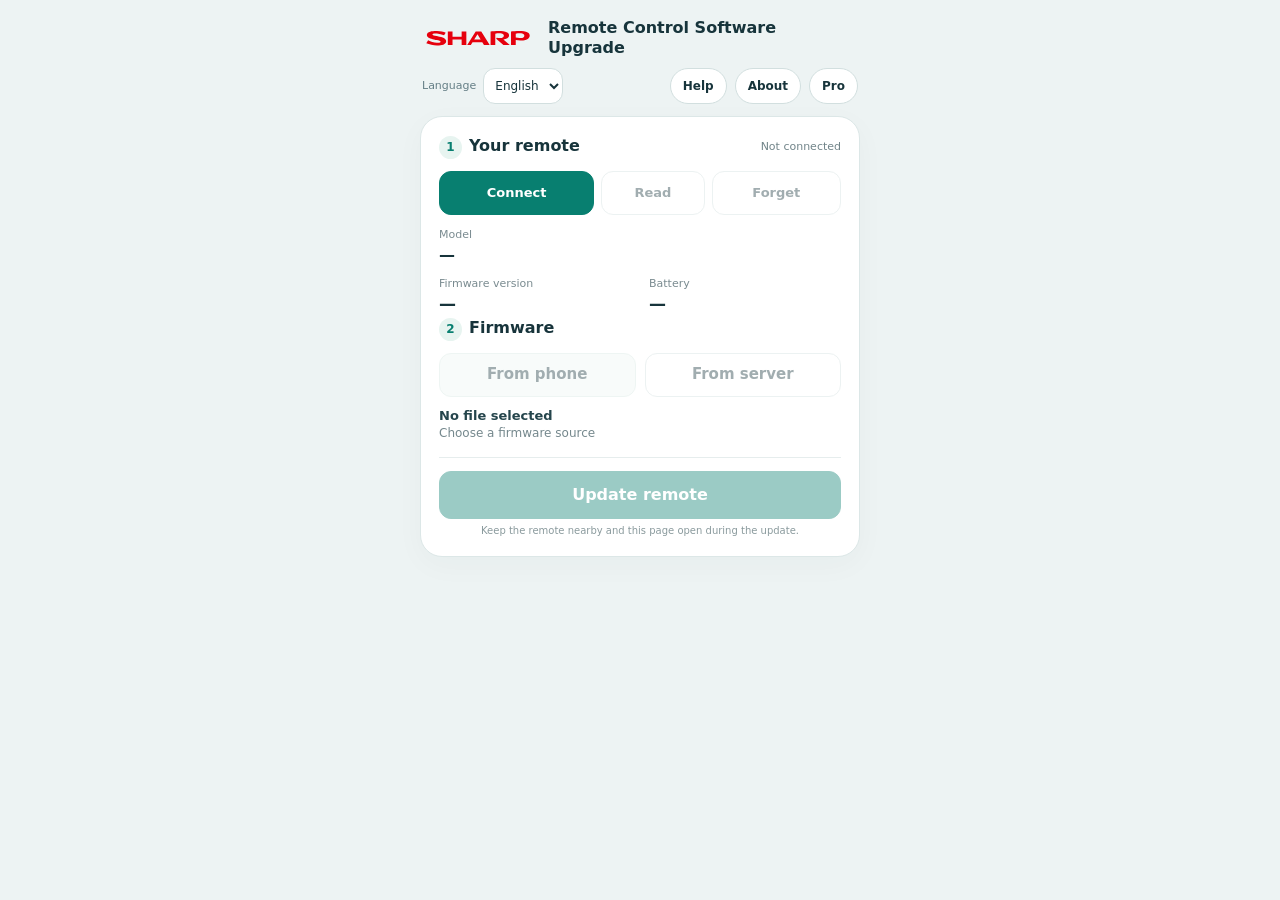
==== docs/index.html @ fdf2dbd1 "Integrate Android BLE Bridge with Pro remote diagnostics" ====
<!doctype html><html lang="en"><head><meta charset="utf-8"><meta name="viewport" content="width=device-width, initial-scale=1"><meta http-equiv="Content-Security-Policy" content="default-src 'self'; style-src 'self'; script-src 'self'; connect-src 'self' https://firmware.umc-poland.com; img-src 'self' blob:; object-src 'none'; frame-src 'none'; base-uri 'none'"><meta name="theme-color" content="#edf3f3"><meta name="description" content="Read and update your Sharp remote control from your phone."><title>Remote Control Software Upgrade</title><link rel="stylesheet" href="mobile.css?v=0.17.3"></head><body><header><div class="app-brand"><img class="sharp-logo" src="sharp-logo.svg" alt="SHARP" width="150" height="38"><h1>Remote Control Software Upgrade</h1></div><nav class="header-tools" aria-label="Application"><div class="language-switch"><label for="language" data-i18n="language">Language</label><select id="language" data-i18n-aria="language"><option value="en">English</option><option value="pl">Polski</option></select></div><button data-i18n="help" id="helpButton" type="button" aria-haspopup="dialog">Help</button><button data-i18n="about" id="aboutButton" type="button" aria-haspopup="dialog">About</button><button id="proButton" type="button" aria-haspopup="dialog" aria-pressed="false">Pro</button></nav></header><main id="browserTools"><section aria-labelledby="remoteHeading"><div class="section-title"><h2 id="remoteHeading"><span class="step">1</span><span data-i18n="remote" >Your remote</span></h2><span id="connectionState" class="badge">Not connected</span></div><div class="connection-actions"><button data-i18n="connect" id="connect" class="primary">Connect</button><button data-i18n="read" id="readRemote" disabled>Read</button><button data-i18n="disconnect" id="disconnect" disabled>Forget</button></div><div id="pairedPanel" hidden><select id="pairedRemote" data-i18n-aria="pairedRemote" aria-label="Paired remote"></select><button id="pairedConnect" data-i18n="read">Read</button></div><dl class="remote-info"><div><dt data-i18n="model" >Model</dt><dd id="model">—</dd></div><div><dt data-i18n="firmwareVersion" >Firmware version</dt><dd id="firmware">—</dd></div><div><dt data-i18n="battery" >Battery</dt><dd id="level">—</dd></div></dl>
<dl id="proRemote" class="remote-info pro-info" hidden>
<div><dt>MAC</dt><dd id="proMac">—</dd></div>
<div><dt>VID</dt><dd id="proVid">—</dd></div>
<div><dt>PID</dt><dd id="proPid">—</dd></div>
<div><dt data-i18n="softwareVersion">Software version</dt><dd id="proSoftware">—</dd></div>
</dl><p id="proReadNote" class="screen-message" hidden></p>
<div id="proBridgeLinks" hidden><a data-i18n="openBridge" href="intent://bridge/pro#Intent;scheme=rcota;package=com.scem.rcota;end">Open Android BLE Bridge</a>
<a data-i18n="downloadBridge" href="https://github.com/alexanderjermakov-collab/rc-ota/releases/download/v0.17.3/RC-OTA-Android-0.17.3.apk">Download Android app</a></div></section><p id="bridgeUpgradeLink" hidden><a data-i18n="openWebUpgrade" href="https://alexanderjermakov-collab.github.io/rc-ota/">Open firmware updater</a></p><section id="webUpgrade" aria-labelledby="firmwareHeading"><div class="section-title"><h2 id="firmwareHeading"><span class="step">2</span><span data-i18n="firmware" >Firmware</span></h2></div><div class="file-actions"><label class="file-button"><span data-i18n="phone" >From phone</span><input id="webFirmware" type="file" accept=".bin" data-i18n-aria="chooseFile" aria-label="Choose firmware from your phone"></label><button data-i18n="server" id="webPrepareServer" disabled>From server</button></div><div class="firmware-summary"><strong id="selectedFilename">No file selected</strong><span id="selectedVersion">Choose a firmware source</span></div><p id="webSolarDownload" hidden><a data-i18n="downloadBin" class="download-link" href="https://firmware.umc-poland.com/AN2303B-2UM-001/AN2303B-2UM-001_V0.1.0.bin" target="_blank" rel="noopener">Download BIN V0.1.0</a></p><div id="proOta" class="pro-ota" hidden>
<h3>OTA Info.txt</h3><p id="proOtaStatus" role="status"></p>
<pre id="proOtaText" hidden></pre>
<a id="proOtaLink" data-i18n="openOta" target="_blank" rel="noopener" hidden>Open OTA Info.txt</a>
<label id="proOtaImport" hidden><span data-i18n="loadOta">Open downloaded TXT</span><input id="proOtaFile" type="file" accept=".txt,text/plain"></label>
</div><div class="install-area"><div id="webReview" hidden><label class="consent"><input id="webConfirm" type="checkbox"><span data-i18n="confirm" >This file is for my remote. I confirm installation.</span></label></div><button data-i18n="update" id="webInstall" class="primary" disabled>Update remote</button><progress id="webProgress" max="100" value="0" hidden aria-label="Update progress"></progress><p id="screenMessage" class="screen-message" role="status" hidden></p><p data-i18n="keepOpen" class="keep-open">Keep the remote nearby and this page open during the update.</p></div></section></main><dialog id="proDialog" aria-labelledby="proHeading">
<div class="dialog-heading"><h2 id="proHeading">Pro</h2><button id="closePro" type="button" data-i18n-aria="close" aria-label="Close">×</button></div>
<form id="proForm"><label for="proPassword" data-i18n="password">Password</label>
<input id="proPassword" type="password" inputmode="numeric" autocomplete="off" required autofocus>
<p id="proError" data-i18n="wrongPassword" role="alert" hidden>Incorrect password.</p>
<button type="submit" class="primary" data-i18n="unlockPro">Unlock Pro</button></form>
</dialog><dialog id="aboutDialog" aria-labelledby="aboutHeading"><div class="dialog-heading"><h2 data-i18n="about" id="aboutHeading">About</h2><button id="closeAbout" data-i18n-aria="close" aria-label="Close">×</button></div><strong>Remote Control Software Upgrade</strong><dl class="about-info"><div><dt data-i18n="version" >Version</dt><dd>0.17.3</dd></div><div><dt data-i18n="author" >Author</dt><dd>Alexander Jermakov</dd></div><div><dt data-i18n="releaseDate" >Release date</dt><dd><time datetime="2026-11-06">2026-11-06</time></dd></div></dl></dialog><dialog id="helpDialog" aria-labelledby="helpHeading"><div class="dialog-heading"><h2 data-i18n="help" id="helpHeading">Help</h2><button id="closeHelp" data-i18n-aria="close" aria-label="Close">×</button></div><p data-i18n="helpIntro" >Use Chrome on Android with Bluetooth enabled.</p><h3 data-i18n="pairingTitle" >Pair the remote with the phone</h3><ol start="1"><li data-i18n="pair1" >Turn on Bluetooth on the phone and open Android Bluetooth settings.</li><li data-i18n="pair2">Press the microphone (MIC) button on the remote to start Easy Pairing.</li><li data-i18n="pair3" >Select SHARP RCU or SHARP SOLAR RCU in Android and confirm Pair. If it is already paired, keep the existing pairing.</li><li data-i18n="pair4" >Return to this page in Chrome. Press Connect, select that remote and allow access. Wait for its exact model, version and battery to appear. Selecting a device alone is not a completed connection.</li></ol><h3 data-i18n="fileTitle" >Select the firmware</h3><ol start="5"><li data-i18n="file1" >Press From phone and choose the BIN for the exact displayed model. AN2303-2UM-001 and AN2303B-2UM-001 require different files.</li><li data-i18n="file2" >Or press From server. If Chrome blocks the server download, use the displayed download link, save the BIN and select it with From phone. The AN2303 manufacturer filename is accepted unchanged only when its catalogue checksum matches.</li><li data-i18n="file3" >Wait until the file is ready. Confirm it once. The BIN and confirmation are kept for the next units of the same model.</li></ol><h3 data-i18n="upgradeTitle" >Upgrade the remote</h3><ol start="8"><li data-i18n="upgrade1" >Press Update remote. Keep the remote powered and nearby; leave this page open.</li><li data-i18n="upgrade2" >Wait for the transfer to finish. At 100% the bytes have been sent; that alone does not confirm installation.</li><li data-i18n="upgrade3" >There are no automatic reconnection attempts. If the remote restarts and disconnects, wake it, repeat Back + Home for 3 seconds if pairing is needed, then press Reconnect and select the same remote to read its installed version.</li><li data-i18n="upgrade4" >For another unit, press Next remote and repeat steps 1–4. The retained matching BIN is prepared automatically; press Update remote.</li></ol><p data-i18n="fileNote" >Battery: at least 30%. Local BINs allow upgrade, downgrade or reinstall; server firmware must be newer. The BIN is retained in this browser when local storage is available. Each remote still needs a separate Update remote press.</p><p data-i18n="forgetHelp" >Forget closes the connection and revokes this website’s permission when Chrome supports it. It cannot remove Android system pairing: use Android Bluetooth settings for that. Chrome requires you to select each new physical remote once.</p><p data-i18n="reconnectHelp" >Forget does not delete Android pairing. After Forget, Connect opens a fresh device chooser. If Android pairing is stale, remove only that remote in Android Bluetooth settings and repeat steps 1–4.</p><h3 data-i18n="support" >Troubleshooting</h3><ul>
<li data-i18n="pairFallback">If Easy Pairing with the MIC button fails, hold Back + Home together for 3 seconds until the red LED flashes. Pair in Android Bluetooth, then press Connect in the app.</li>
<li data-i18n="pairReset">If pressing MIC does not put the remote into pairing mode, perform a factory reset following the instructions for your remote model, then try pairing again.</li>
<li data-i18n="pairMissing">If the remote is in pairing mode but missing from the app’s device list, remove that remote from the paired devices in your phone’s or computer’s Bluetooth settings. Put the remote into pairing mode again and press Connect.</li>
</ul><p data-i18n="diagnosticsHint" >Save a report with remote information and the activity log for support.</p><button data-i18n="saveDiagnostics" id="export">Save diagnostics</button></dialog><!-- Internal data targets used by the Bluetooth and export modules. -->
<div hidden aria-hidden="true"><span id="transport"></span><span id="environment"></span><span id="browserIntro"></span><span id="localIntro"></span><span id="connection"></span><span id="status"></span><span id="pairing"></span><span id="readTime"></span><span id="name"></span><span id="software"></span><span id="hardware"></span><span id="manufacturer"></span><span id="address"></span><button id="choose"></button><button id="original"></button><input id="allDevices" type="checkbox"><input id="otaModel"><button id="checkOta"></button><span id="otaStatus"></span><span id="otaVersion"></span><span id="otaCurrent"></span><span id="otaBinary"></span><span id="otaComparison"></span><pre id="otaDetails"></pre><input id="file" type="file"><pre id="fileInfo"></pre><pre id="services"></pre><pre id="log"></pre><button id="webPrepareLocal"></button><p id="webUpgradeStatus"></p><pre id="webPackage"></pre><button id="openBrowserTools"></button></div>
<script src="customer-ui.js?v=0.17.3"></script><script src="local-bridge.js?v=0.17.3"></script><script src="ota.js?v=0.17.3"></script><script src="app.js?v=0.17.3"></script><script src="ota-client.js?v=0.17.3"></script><script src="telink-ota.js?v=0.17.3"></script><script src="firmware-store.js?v=0.17.3"></script><script src="web-upgrade.js?v=0.17.3"></script><script src="simple-ui.js?v=0.17.3"></script></body></html>
---- docs/mobile.css ----
:root{font-family:system-ui,-apple-system,"Segoe UI",sans-serif;color:#17343b;background:#edf3f3;font-size:15px;line-height:1.4;color-scheme:light}*{box-sizing:border-box}body{margin:0;padding:12px 14px max(12px,env(safe-area-inset-bottom));}button,input,label{font:inherit}button,.file-button,.download-link{min-height:44px;border:1px solid #d2dfdf;border-radius:12px;background:#fff;color:#17343b;padding:10px 14px;font-weight:650;cursor:pointer;text-align:center;text-decoration:none}button:focus-visible,label:focus-within,a:focus-visible{outline:3px solid #4fb5a5;outline-offset:3px}button:disabled{opacity:.4;cursor:default}button.primary{background:#087f70;border-color:#087f70;color:#fff}header,main{max-width:440px;margin:auto}header{display:flex;align-items:center;justify-content:space-between;padding:3px 2px 12px}header strong{display:block;font-size:20px;letter-spacing:.4px}header small{font-size:12px;color:#698087}header button{min-height:36px;padding:6px 13px;font-size:13px;border-radius:20px}main{padding:18px;background:white;border:1px solid #dce7e7;border-radius:22px;box-shadow:0 8px 30px #17343b08}section+section{border-top:1px solid #e6eded;margin-top:16px;padding-top:15px}.section-title{display:flex;align-items:center;justify-content:space-between;margin-bottom:12px}h1,h2,p{margin:0}h2{font-size:16px}.step{display:inline-grid;place-items:center;width:23px;height:23px;border-radius:50%;font-size:12px;color:#087f70;background:#e7f4f0;margin-right:7px}.badge{font-size:11px;color:#718489;white-space:nowrap}.badge.connected{color:#087f70}.connection-actions{display:grid;grid-template-columns:1.2fr .8fr 1fr;gap:7px}.connection-actions button{padding:9px 4px;font-size:13px}.remote-info{margin:12px 0 0;display:grid;grid-template-columns:1fr 1fr;gap:9px 18px}.remote-info div:first-child{grid-column:1/-1}.remote-info dt{color:#7a8b90;font-size:11px}.remote-info dd{margin:2px 0 0;font-size:17px;font-weight:650;overflow-wrap:anywhere}.remote-info div:first-child dd{font-size:16px}.file-actions{display:grid;grid-template-columns:1fr 1fr;gap:9px}.file-button{display:flex;align-items:center;justify-content:center;background:#eef6f4;border-color:#d7e8e2}.file-button input{position:absolute;width:1px;height:1px;opacity:0}.file-button:has(input:disabled){opacity:.4;cursor:default}.firmware-summary{margin-top:10px;min-height:37px;font-size:12px;color:#75888d;overflow-wrap:anywhere}.firmware-summary strong{display:block;color:#25454c;font-size:13px}.download-link{display:block;margin-top:8px;font-size:13px;background:#eef6f4}.install-area{margin-top:13px;padding-top:13px;border-top:1px solid #e6eded}.consent{display:flex;align-items:flex-start;gap:9px;font-size:12px;color:#49666e;margin-bottom:11px}.consent input{margin:2px 0 0;width:18px;height:18px;flex:none;accent-color:#087f70}#webInstall{width:100%;font-size:16px;min-height:48px}progress{width:100%;height:8px;margin:12px 0 0;accent-color:#087f70}.screen-message{min-height:35px;margin-top:11px;color:#627d85;font-size:12px}.screen-message.error{color:#aa492b}.screen-message.success{color:#087f70}.keep-open{font-size:10px;text-align:center;color:#8a9a9d;margin-top:5px}dialog{width:min(420px,calc(100vw - 28px));max-height:85dvh;border:0;border-radius:22px;padding:22px;color:#17343b;box-shadow:0 20px 80px #16343b33}dialog::backdrop{background:#17343b77}.dialog-heading{display:flex;align-items:center;justify-content:space-between;margin-bottom:12px}.dialog-heading h2{font-size:20px}.dialog-heading button{padding:4px 10px;min-width:36px;min-height:36px;font-size:20px}dialog p{font-size:13px;color:#627d85;margin:8px 0}dialog h3{font-size:15px;margin:19px 0 10px}dialog ol{padding-left:20px;font-size:13px;line-height:1.55}dialog li+li{margin-top:7px}dialog #export{width:100%;margin-top:13px}dialog .version{font-size:12px;color:#087f70}[hidden]{display:none!important}@media(max-height:720px){body{padding-top:7px}header{padding-bottom:8px}main{padding:14px}.section-title{margin-bottom:9px}section+section{margin-top:12px;padding-top:12px}.remote-info{margin-top:9px;gap:7px}.install-area{margin-top:9px;padding-top:10px}.screen-message{margin-top:8px;min-height:31px}.firmware-summary{min-height:30px;margin-top:8px}}

header{display:block;padding-top:6px}.app-brand{display:flex;align-items:center;gap:14px}.sharp-logo{display:block;width:112px;height:auto;flex:none}.app-brand h1{font-size:16px;line-height:1.25;font-weight:650;max-width:240px}.header-tools{display:flex;align-items:center;justify-content:flex-end;gap:8px;margin-top:10px}.header-tools button{font-size:12px;min-height:36px;padding:7px 12px}.language-switch{display:flex;align-items:center;gap:7px;margin-right:auto}.language-switch label{font-size:11px;color:#647e85}.language-switch select{font:inherit;font-size:12px;min-height:36px;padding:6px 7px;border:1px solid #d2dfdf;background:#fff;color:#17343b;border-radius:12px}.about-info{font-size:13px;margin:20px 0 2px}.about-info>div{display:flex;justify-content:space-between;gap:18px;margin-top:12px}.about-info dt{color:#718489}.about-info dd{margin:0;text-align:right;font-weight:600}#export{width:100%;margin-top:13px}@media(max-width:350px){.sharp-logo{width:94px}.app-brand{gap:10px}.app-brand h1{font-size:15px}.header-tools{gap:6px}.header-tools button{padding:7px 8px}.language-switch{gap:5px}.language-switch select{padding:6px 4px}}

.download-link{overflow-wrap:anywhere}

.pro-info,.pro-ota{border-top:1px solid #e6eded;margin-top:12px;padding-top:12px}
.pro-info div:first-child{grid-column:auto}
.pro-info dd{font-size:14px}
.pro-ota h3{margin:0 0 6px;font-size:14px}
.pro-ota p,.pro-ota label{font-size:13px}
.pro-ota pre{white-space:pre-wrap;overflow-wrap:anywhere;max-height:14rem;overflow:auto;background:#edf3f3;border-radius:8px;padding:10px}
.pro-ota label{display:block;margin-top:8px}
.pro-ota input{display:block;max-width:100%;margin-top:4px}
#proButton[aria-pressed="true"]{background:#087f70;color:white}
#proForm input{display:block;width:100%;min-height:44px;margin:5px 0 12px;padding:8px;border:1px solid #d2dfdf;border-radius:8px}
dialog ul{padding-left:20px;font-size:13px;line-height:1.55}
@media(max-width:380px){.language-switch label{position:absolute;width:1px;height:1px;overflow:hidden;clip-path:inset(50%)}}

#pairedPanel,#proBridgeLinks,#bridgeUpgradeLink{margin-top:12px}
#proBridgeLinks a{display:block;margin-top:6px}
#pairedRemote{max-width:70%;margin-right:6px}
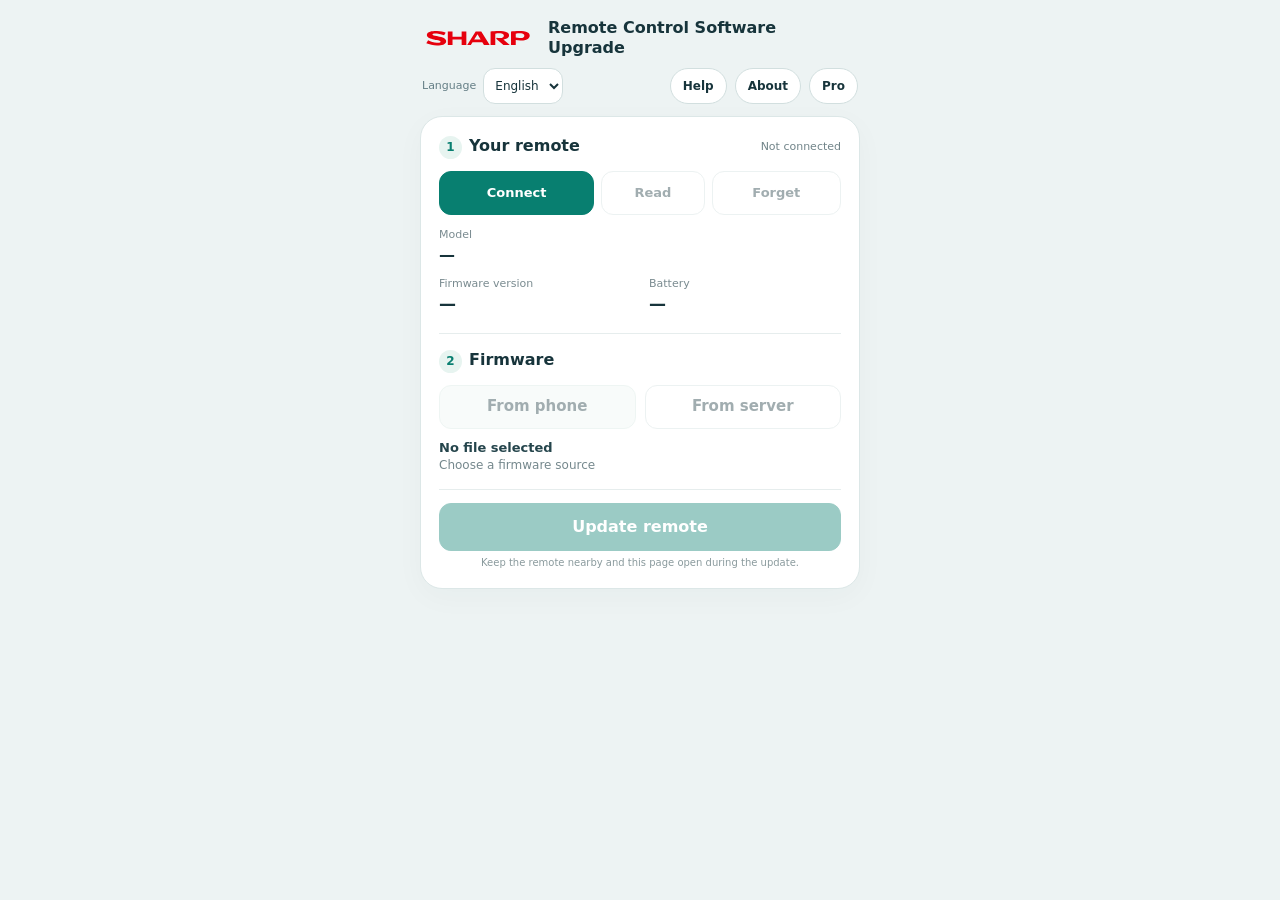
==== commit 026f6845: "Restore firmware controls and guide Android unpairing" ====
--- a/docs/index.html
+++ b/docs/index.html
@@ -1,4 +1,4 @@
-<!doctype html><html lang="en"><head><meta charset="utf-8"><meta name="viewport" content="width=device-width, initial-scale=1"><meta http-equiv="Content-Security-Policy" content="default-src 'self'; style-src 'self'; script-src 'self'; connect-src 'self' https://firmware.umc-poland.com; img-src 'self' blob:; object-src 'none'; frame-src 'none'; base-uri 'none'"><meta name="theme-color" content="#edf3f3"><meta name="description" content="Read and update your Sharp remote control from your phone."><title>Remote Control Software Upgrade</title><link rel="stylesheet" href="mobile.css?v=0.17.3"></head><body><header><div class="app-brand"><img class="sharp-logo" src="sharp-logo.svg" alt="SHARP" width="150" height="38"><h1>Remote Control Software Upgrade</h1></div><nav class="header-tools" aria-label="Application"><div class="language-switch"><label for="language" data-i18n="language">Language</label><select id="language" data-i18n-aria="language"><option value="en">English</option><option value="pl">Polski</option></select></div><button data-i18n="help" id="helpButton" type="button" aria-haspopup="dialog">Help</button><button data-i18n="about" id="aboutButton" type="button" aria-haspopup="dialog">About</button><button id="proButton" type="button" aria-haspopup="dialog" aria-pressed="false">Pro</button></nav></header><main id="browserTools"><section aria-labelledby="remoteHeading"><div class="section-title"><h2 id="remoteHeading"><span class="step">1</span><span data-i18n="remote" >Your remote</span></h2><span id="connectionState" class="badge">Not connected</span></div><div class="connection-actions"><button data-i18n="connect" id="connect" class="primary">Connect</button><button data-i18n="read" id="readRemote" disabled>Read</button><button data-i18n="disconnect" id="disconnect" disabled>Forget</button></div><div id="pairedPanel" hidden><select id="pairedRemote" data-i18n-aria="pairedRemote" aria-label="Paired remote"></select><button id="pairedConnect" data-i18n="read">Read</button></div><dl class="remote-info"><div><dt data-i18n="model" >Model</dt><dd id="model">—</dd></div><div><dt data-i18n="firmwareVersion" >Firmware version</dt><dd id="firmware">—</dd></div><div><dt data-i18n="battery" >Battery</dt><dd id="level">—</dd></div></dl>
+<!doctype html><html lang="en"><head><meta charset="utf-8"><meta name="viewport" content="width=device-width, initial-scale=1"><meta http-equiv="Content-Security-Policy" content="default-src 'self'; style-src 'self'; script-src 'self'; connect-src 'self' https://firmware.umc-poland.com; img-src 'self' blob:; object-src 'none'; frame-src 'none'; base-uri 'none'"><meta name="theme-color" content="#edf3f3"><meta name="description" content="Read and update your Sharp remote control from your phone."><title>Remote Control Software Upgrade</title><link rel="stylesheet" href="mobile.css?v=0.17.4"></head><body><header><div class="app-brand"><img class="sharp-logo" src="sharp-logo.svg" alt="SHARP" width="150" height="38"><h1>Remote Control Software Upgrade</h1></div><nav class="header-tools" aria-label="Application"><div class="language-switch"><label for="language" data-i18n="language">Language</label><select id="language" data-i18n-aria="language"><option value="en">English</option><option value="pl">Polski</option></select></div><button data-i18n="help" id="helpButton" type="button" aria-haspopup="dialog">Help</button><button data-i18n="about" id="aboutButton" type="button" aria-haspopup="dialog">About</button><button id="proButton" type="button" aria-haspopup="dialog" aria-pressed="false">Pro</button></nav></header><main id="browserTools"><section aria-labelledby="remoteHeading"><div class="section-title"><h2 id="remoteHeading"><span class="step">1</span><span data-i18n="remote" >Your remote</span></h2><span id="connectionState" class="badge">Not connected</span></div><div class="connection-actions"><button data-i18n="connect" id="connect" class="primary">Connect</button><button data-i18n="read" id="readRemote" disabled>Read</button><button data-i18n="disconnect" id="disconnect" disabled>Forget</button><a id="nativeForget" class="file-button" data-i18n="disconnect" href="intent://bridge/forget#Intent;scheme=rcota;package=com.scem.rcota;end" hidden>Forget</a></div><div id="pairedPanel" hidden><select id="pairedRemote" data-i18n-aria="pairedRemote" aria-label="Paired remote"></select><button id="pairedConnect" data-i18n="read">Read</button></div><dl class="remote-info"><div><dt data-i18n="model" >Model</dt><dd id="model">—</dd></div><div><dt data-i18n="firmwareVersion" >Firmware version</dt><dd id="firmware">—</dd></div><div><dt data-i18n="battery" >Battery</dt><dd id="level">—</dd></div></dl>
 <dl id="proRemote" class="remote-info pro-info" hidden>
 <div><dt>MAC</dt><dd id="proMac">—</dd></div>
 <div><dt>VID</dt><dd id="proVid">—</dd></div>
@@ -6,7 +6,7 @@
 <div><dt data-i18n="softwareVersion">Software version</dt><dd id="proSoftware">—</dd></div>
 </dl><p id="proReadNote" class="screen-message" hidden></p>
 <div id="proBridgeLinks" hidden><a data-i18n="openBridge" href="intent://bridge/pro#Intent;scheme=rcota;package=com.scem.rcota;end">Open Android BLE Bridge</a>
-<a data-i18n="downloadBridge" href="https://github.com/alexanderjermakov-collab/rc-ota/releases/download/v0.17.3/RC-OTA-Android-0.17.3.apk">Download Android app</a></div></section><p id="bridgeUpgradeLink" hidden><a data-i18n="openWebUpgrade" href="https://alexanderjermakov-collab.github.io/rc-ota/">Open firmware updater</a></p><section id="webUpgrade" aria-labelledby="firmwareHeading"><div class="section-title"><h2 id="firmwareHeading"><span class="step">2</span><span data-i18n="firmware" >Firmware</span></h2></div><div class="file-actions"><label class="file-button"><span data-i18n="phone" >From phone</span><input id="webFirmware" type="file" accept=".bin" data-i18n-aria="chooseFile" aria-label="Choose firmware from your phone"></label><button data-i18n="server" id="webPrepareServer" disabled>From server</button></div><div class="firmware-summary"><strong id="selectedFilename">No file selected</strong><span id="selectedVersion">Choose a firmware source</span></div><p id="webSolarDownload" hidden><a data-i18n="downloadBin" class="download-link" href="https://firmware.umc-poland.com/AN2303B-2UM-001/AN2303B-2UM-001_V0.1.0.bin" target="_blank" rel="noopener">Download BIN V0.1.0</a></p><div id="proOta" class="pro-ota" hidden>
+<a data-i18n="downloadBridge" href="https://github.com/alexanderjermakov-collab/rc-ota/releases/download/v0.17.4/RC-OTA-Android-0.17.4.apk">Download Android app</a></div></section><section id="webUpgrade" aria-labelledby="firmwareHeading"><div class="section-title"><h2 id="firmwareHeading"><span class="step">2</span><span data-i18n="firmware" >Firmware</span></h2></div><p id="bridgeUpgradeLink" hidden><button id="enableWebFirmware" type="button" data-i18n="openWebUpgrade">Connect for firmware</button></p><div class="file-actions"><label class="file-button"><span data-i18n="phone" >From phone</span><input id="webFirmware" type="file" accept=".bin" data-i18n-aria="chooseFile" aria-label="Choose firmware from your phone"></label><button data-i18n="server" id="webPrepareServer" disabled>From server</button></div><div class="firmware-summary"><strong id="selectedFilename">No file selected</strong><span id="selectedVersion">Choose a firmware source</span></div><p id="webSolarDownload" hidden><a data-i18n="downloadBin" class="download-link" href="https://firmware.umc-poland.com/AN2303B-2UM-001/AN2303B-2UM-001_V0.1.0.bin" target="_blank" rel="noopener">Download BIN V0.1.0</a></p><div id="proOta" class="pro-ota" hidden>
 <h3>OTA Info.txt</h3><p id="proOtaStatus" role="status"></p>
 <pre id="proOtaText" hidden></pre>
 <a id="proOtaLink" data-i18n="openOta" target="_blank" rel="noopener" hidden>Open OTA Info.txt</a>
@@ -17,10 +17,10 @@
 <input id="proPassword" type="password" inputmode="numeric" autocomplete="off" required autofocus>
 <p id="proError" data-i18n="wrongPassword" role="alert" hidden>Incorrect password.</p>
 <button type="submit" class="primary" data-i18n="unlockPro">Unlock Pro</button></form>
-</dialog><dialog id="aboutDialog" aria-labelledby="aboutHeading"><div class="dialog-heading"><h2 data-i18n="about" id="aboutHeading">About</h2><button id="closeAbout" data-i18n-aria="close" aria-label="Close">×</button></div><strong>Remote Control Software Upgrade</strong><dl class="about-info"><div><dt data-i18n="version" >Version</dt><dd>0.17.3</dd></div><div><dt data-i18n="author" >Author</dt><dd>Alexander Jermakov</dd></div><div><dt data-i18n="releaseDate" >Release date</dt><dd><time datetime="2026-11-06">2026-11-06</time></dd></div></dl></dialog><dialog id="helpDialog" aria-labelledby="helpHeading"><div class="dialog-heading"><h2 data-i18n="help" id="helpHeading">Help</h2><button id="closeHelp" data-i18n-aria="close" aria-label="Close">×</button></div><p data-i18n="helpIntro" >Use Chrome on Android with Bluetooth enabled.</p><h3 data-i18n="pairingTitle" >Pair the remote with the phone</h3><ol start="1"><li data-i18n="pair1" >Turn on Bluetooth on the phone and open Android Bluetooth settings.</li><li data-i18n="pair2">Press the microphone (MIC) button on the remote to start Easy Pairing.</li><li data-i18n="pair3" >Select SHARP RCU or SHARP SOLAR RCU in Android and confirm Pair. If it is already paired, keep the existing pairing.</li><li data-i18n="pair4" >Return to this page in Chrome. Press Connect, select that remote and allow access. Wait for its exact model, version and battery to appear. Selecting a device alone is not a completed connection.</li></ol><h3 data-i18n="fileTitle" >Select the firmware</h3><ol start="5"><li data-i18n="file1" >Press From phone and choose the BIN for the exact displayed model. AN2303-2UM-001 and AN2303B-2UM-001 require different files.</li><li data-i18n="file2" >Or press From server. If Chrome blocks the server download, use the displayed download link, save the BIN and select it with From phone. The AN2303 manufacturer filename is accepted unchanged only when its catalogue checksum matches.</li><li data-i18n="file3" >Wait until the file is ready. Confirm it once. The BIN and confirmation are kept for the next units of the same model.</li></ol><h3 data-i18n="upgradeTitle" >Upgrade the remote</h3><ol start="8"><li data-i18n="upgrade1" >Press Update remote. Keep the remote powered and nearby; leave this page open.</li><li data-i18n="upgrade2" >Wait for the transfer to finish. At 100% the bytes have been sent; that alone does not confirm installation.</li><li data-i18n="upgrade3" >There are no automatic reconnection attempts. If the remote restarts and disconnects, wake it, repeat Back + Home for 3 seconds if pairing is needed, then press Reconnect and select the same remote to read its installed version.</li><li data-i18n="upgrade4" >For another unit, press Next remote and repeat steps 1–4. The retained matching BIN is prepared automatically; press Update remote.</li></ol><p data-i18n="fileNote" >Battery: at least 30%. Local BINs allow upgrade, downgrade or reinstall; server firmware must be newer. The BIN is retained in this browser when local storage is available. Each remote still needs a separate Update remote press.</p><p data-i18n="forgetHelp" >Forget closes the connection and revokes this website’s permission when Chrome supports it. It cannot remove Android system pairing: use Android Bluetooth settings for that. Chrome requires you to select each new physical remote once.</p><p data-i18n="reconnectHelp" >Forget does not delete Android pairing. After Forget, Connect opens a fresh device chooser. If Android pairing is stale, remove only that remote in Android Bluetooth settings and repeat steps 1–4.</p><h3 data-i18n="support" >Troubleshooting</h3><ul>
+</dialog><dialog id="aboutDialog" aria-labelledby="aboutHeading"><div class="dialog-heading"><h2 data-i18n="about" id="aboutHeading">About</h2><button id="closeAbout" data-i18n-aria="close" aria-label="Close">×</button></div><strong>Remote Control Software Upgrade</strong><dl class="about-info"><div><dt data-i18n="version" >Version</dt><dd>0.17.4</dd></div><div><dt data-i18n="author" >Author</dt><dd>Alexander Jermakov</dd></div><div><dt data-i18n="releaseDate" >Release date</dt><dd><time datetime="2026-11-06">2026-11-06</time></dd></div></dl></dialog><dialog id="helpDialog" aria-labelledby="helpHeading"><div class="dialog-heading"><h2 data-i18n="help" id="helpHeading">Help</h2><button id="closeHelp" data-i18n-aria="close" aria-label="Close">×</button></div><p data-i18n="helpIntro" >Use Chrome on Android with Bluetooth enabled.</p><h3 data-i18n="pairingTitle" >Pair the remote with the phone</h3><ol start="1"><li data-i18n="pair1" >Turn on Bluetooth on the phone and open Android Bluetooth settings.</li><li data-i18n="pair2">Press the microphone (MIC) button on the remote to start Easy Pairing.</li><li data-i18n="pair3" >Select SHARP RCU or SHARP SOLAR RCU in Android and confirm Pair. If it is already paired, keep the existing pairing.</li><li data-i18n="pair4" >Return to this page in Chrome. Press Connect, select that remote and allow access. Wait for its exact model, version and battery to appear. Selecting a device alone is not a completed connection.</li></ol><h3 data-i18n="fileTitle" >Select the firmware</h3><ol start="5"><li data-i18n="file1" >Press From phone and choose the BIN for the exact displayed model. AN2303-2UM-001 and AN2303B-2UM-001 require different files.</li><li data-i18n="file2" >Or press From server. If Chrome blocks the server download, use the displayed download link, save the BIN and select it with From phone. The AN2303 manufacturer filename is accepted unchanged only when its catalogue checksum matches.</li><li data-i18n="file3" >Wait until the file is ready. Confirm it once. The BIN and confirmation are kept for the next units of the same model.</li></ol><h3 data-i18n="upgradeTitle" >Upgrade the remote</h3><ol start="8"><li data-i18n="upgrade1" >Press Update remote. Keep the remote powered and nearby; leave this page open.</li><li data-i18n="upgrade2" >Wait for the transfer to finish. At 100% the bytes have been sent; that alone does not confirm installation.</li><li data-i18n="upgrade3" >There are no automatic reconnection attempts. If the remote restarts and disconnects, wake it, repeat Back + Home for 3 seconds if pairing is needed, then press Reconnect and select the same remote to read its installed version.</li><li data-i18n="upgrade4" >For another unit, press Next remote and repeat steps 1–4. The retained matching BIN is prepared automatically; press Update remote.</li></ol><p data-i18n="fileNote" >Battery: at least 30%. Local BINs allow upgrade, downgrade or reinstall; server firmware must be newer. The BIN is retained in this browser when local storage is available. Each remote still needs a separate Update remote press.</p><p data-i18n="forgetHelp" >Forget closes the connection and revokes this website’s permission when Chrome supports it. It cannot remove Android system pairing: use Android Bluetooth settings for that. Chrome requires you to select each new physical remote once.</p><p data-i18n="reconnectHelp" >Forget does not delete Android pairing. After Forget, Connect opens a fresh device chooser. If Android pairing is stale, remove only that remote in Android Bluetooth settings and repeat steps 1–4.</p><h3 data-i18n="support" >Troubleshooting</h3><ul>
 <li data-i18n="pairFallback">If Easy Pairing with the MIC button fails, hold Back + Home together for 3 seconds until the red LED flashes. Pair in Android Bluetooth, then press Connect in the app.</li>
 <li data-i18n="pairReset">If pressing MIC does not put the remote into pairing mode, perform a factory reset following the instructions for your remote model, then try pairing again.</li>
 <li data-i18n="pairMissing">If the remote is in pairing mode but missing from the app’s device list, remove that remote from the paired devices in your phone’s or computer’s Bluetooth settings. Put the remote into pairing mode again and press Connect.</li>
 </ul><p data-i18n="diagnosticsHint" >Save a report with remote information and the activity log for support.</p><button data-i18n="saveDiagnostics" id="export">Save diagnostics</button></dialog><!-- Internal data targets used by the Bluetooth and export modules. -->
 <div hidden aria-hidden="true"><span id="transport"></span><span id="environment"></span><span id="browserIntro"></span><span id="localIntro"></span><span id="connection"></span><span id="status"></span><span id="pairing"></span><span id="readTime"></span><span id="name"></span><span id="software"></span><span id="hardware"></span><span id="manufacturer"></span><span id="address"></span><button id="choose"></button><button id="original"></button><input id="allDevices" type="checkbox"><input id="otaModel"><button id="checkOta"></button><span id="otaStatus"></span><span id="otaVersion"></span><span id="otaCurrent"></span><span id="otaBinary"></span><span id="otaComparison"></span><pre id="otaDetails"></pre><input id="file" type="file"><pre id="fileInfo"></pre><pre id="services"></pre><pre id="log"></pre><button id="webPrepareLocal"></button><p id="webUpgradeStatus"></p><pre id="webPackage"></pre><button id="openBrowserTools"></button></div>
-<script src="customer-ui.js?v=0.17.3"></script><script src="local-bridge.js?v=0.17.3"></script><script src="ota.js?v=0.17.3"></script><script src="app.js?v=0.17.3"></script><script src="ota-client.js?v=0.17.3"></script><script src="telink-ota.js?v=0.17.3"></script><script src="firmware-store.js?v=0.17.3"></script><script src="web-upgrade.js?v=0.17.3"></script><script src="simple-ui.js?v=0.17.3"></script></body></html>+<script src="customer-ui.js?v=0.17.4"></script><script src="local-bridge.js?v=0.17.4"></script><script src="ota.js?v=0.17.4"></script><script src="app.js?v=0.17.4"></script><script src="ota-client.js?v=0.17.4"></script><script src="telink-ota.js?v=0.17.4"></script><script src="firmware-store.js?v=0.17.4"></script><script src="web-upgrade.js?v=0.17.4"></script><script src="simple-ui.js?v=0.17.4"></script></body></html>
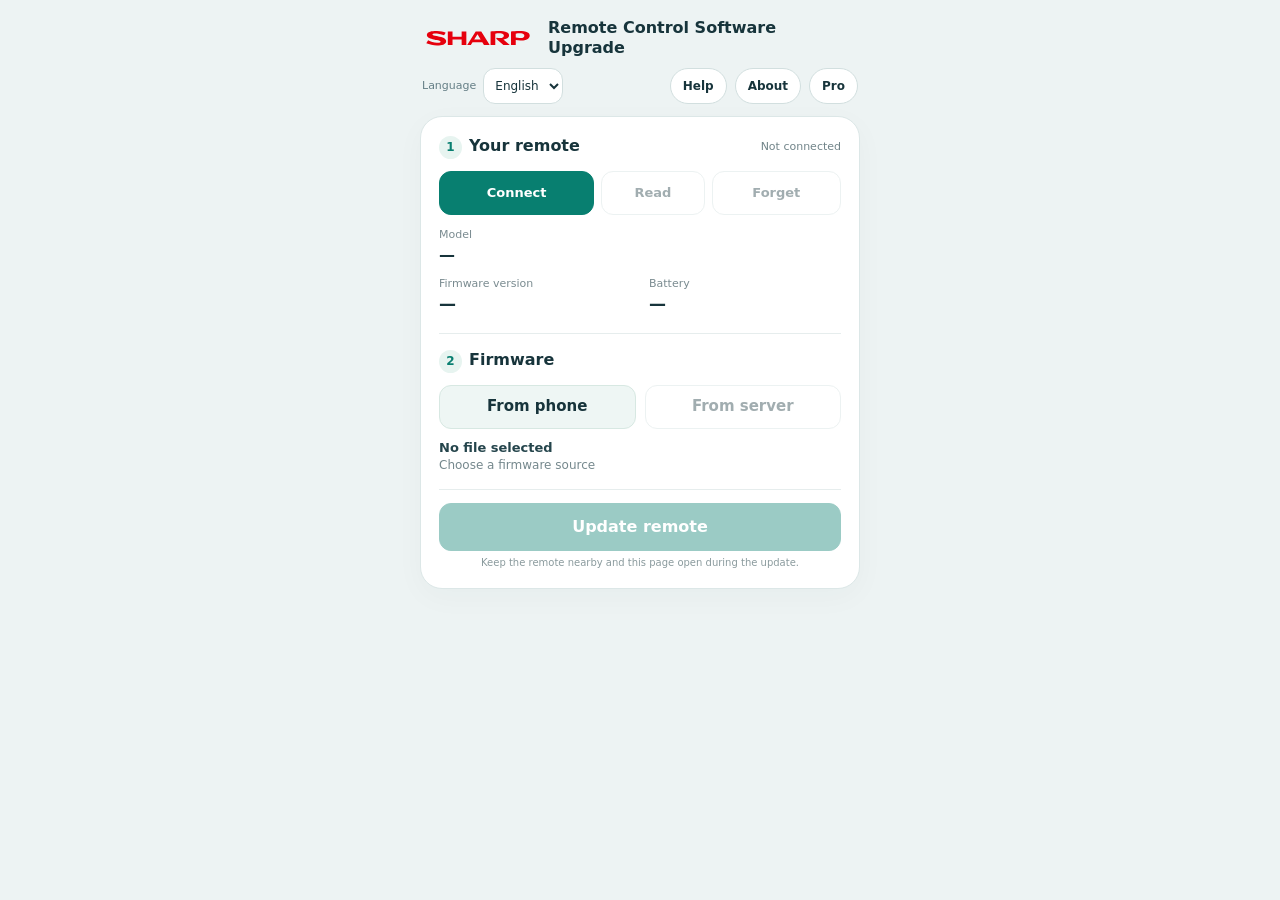
==== commit 31ed4517: "Allow confirmed Pro model-renaming BINs and fix phone file selection (0.19.0)" ====
--- a/docs/index.html
+++ b/docs/index.html
@@ -1,26 +1,25 @@
-<!doctype html><html lang="en"><head><meta charset="utf-8"><meta name="viewport" content="width=device-width, initial-scale=1"><meta http-equiv="Content-Security-Policy" content="default-src 'self'; style-src 'self'; script-src 'self'; connect-src 'self' https://firmware.umc-poland.com; img-src 'self' blob:; object-src 'none'; frame-src 'none'; base-uri 'none'"><meta name="theme-color" content="#edf3f3"><meta name="description" content="Read and update your Sharp remote control from your phone."><title>Remote Control Software Upgrade</title><link rel="stylesheet" href="mobile.css?v=0.17.4"></head><body><header><div class="app-brand"><img class="sharp-logo" src="sharp-logo.svg" alt="SHARP" width="150" height="38"><h1>Remote Control Software Upgrade</h1></div><nav class="header-tools" aria-label="Application"><div class="language-switch"><label for="language" data-i18n="language">Language</label><select id="language" data-i18n-aria="language"><option value="en">English</option><option value="pl">Polski</option></select></div><button data-i18n="help" id="helpButton" type="button" aria-haspopup="dialog">Help</button><button data-i18n="about" id="aboutButton" type="button" aria-haspopup="dialog">About</button><button id="proButton" type="button" aria-haspopup="dialog" aria-pressed="false">Pro</button></nav></header><main id="browserTools"><section aria-labelledby="remoteHeading"><div class="section-title"><h2 id="remoteHeading"><span class="step">1</span><span data-i18n="remote" >Your remote</span></h2><span id="connectionState" class="badge">Not connected</span></div><div class="connection-actions"><button data-i18n="connect" id="connect" class="primary">Connect</button><button data-i18n="read" id="readRemote" disabled>Read</button><button data-i18n="disconnect" id="disconnect" disabled>Forget</button><a id="nativeForget" class="file-button" data-i18n="disconnect" href="intent://bridge/forget#Intent;scheme=rcota;package=com.scem.rcota;end" hidden>Forget</a></div><div id="pairedPanel" hidden><select id="pairedRemote" data-i18n-aria="pairedRemote" aria-label="Paired remote"></select><button id="pairedConnect" data-i18n="read">Read</button></div><dl class="remote-info"><div><dt data-i18n="model" >Model</dt><dd id="model">—</dd></div><div><dt data-i18n="firmwareVersion" >Firmware version</dt><dd id="firmware">—</dd></div><div><dt data-i18n="battery" >Battery</dt><dd id="level">—</dd></div></dl>
+<!doctype html><html lang="en"><head><meta charset="utf-8"><meta name="viewport" content="width=device-width, initial-scale=1"><meta http-equiv="Content-Security-Policy" content="default-src 'self'; style-src 'self'; script-src 'self'; connect-src 'self' https://firmware.umc-poland.com; img-src 'self' blob:; object-src 'none'; frame-src 'none'; base-uri 'none'"><meta name="theme-color" content="#edf3f3"><meta name="description" content="Read and update your Sharp remote control from your phone."><title>Remote Control Software Upgrade</title><link rel="stylesheet" href="mobile.css?v=0.19.0"></head><body><header><div class="app-brand"><img class="sharp-logo" src="sharp-logo.svg" alt="SHARP" width="150" height="38"><h1>Remote Control Software Upgrade</h1></div><nav class="header-tools" aria-label="Application"><div class="language-switch"><label for="language" data-i18n="language">Language</label><select id="language" data-i18n-aria="language"><option value="en">English</option><option value="pl">Polski</option></select></div><button data-i18n="help" id="helpButton" type="button" aria-haspopup="dialog">Help</button><button data-i18n="about" id="aboutButton" type="button" aria-haspopup="dialog">About</button><button id="proButton" type="button" aria-haspopup="dialog" aria-pressed="false">Pro</button></nav></header><main id="browserTools"><section aria-labelledby="remoteHeading"><div class="section-title"><h2 id="remoteHeading"><span class="step">1</span><span data-i18n="remote" >Your remote</span></h2><span id="connectionState" class="badge">Not connected</span></div><div class="connection-actions"><button data-i18n="connect" id="connect" class="primary">Connect</button><button data-i18n="read" id="readRemote" disabled>Read</button><button data-i18n="disconnect" id="disconnect" disabled>Forget</button><a id="nativeForget" class="file-button" data-i18n="disconnect" href="intent://bridge/forget#Intent;scheme=rcota;package=com.scem.rcota;end" hidden>Forget</a></div><div id="pairedPanel" hidden><select id="pairedRemote" data-i18n-aria="pairedRemote" aria-label="Paired remote"></select><button id="pairedConnect" data-i18n="read">Read</button></div><dl class="remote-info"><div><dt data-i18n="model" >Model</dt><dd id="model">—</dd></div><div><dt data-i18n="firmwareVersion" >Firmware version</dt><dd id="firmware">—</dd></div><div><dt data-i18n="battery" >Battery</dt><dd id="level">—</dd></div></dl>
 <dl id="proRemote" class="remote-info pro-info" hidden>
 <div><dt>MAC</dt><dd id="proMac">—</dd></div>
 <div><dt>VID</dt><dd id="proVid">—</dd></div>
 <div><dt>PID</dt><dd id="proPid">—</dd></div>
 <div><dt data-i18n="softwareVersion">Software version</dt><dd id="proSoftware">—</dd></div>
 </dl><p id="proReadNote" class="screen-message" hidden></p>
-<div id="proBridgeLinks" hidden><a data-i18n="openBridge" href="intent://bridge/pro#Intent;scheme=rcota;package=com.scem.rcota;end">Open Android BLE Bridge</a>
-<a data-i18n="downloadBridge" href="https://github.com/alexanderjermakov-collab/rc-ota/releases/download/v0.17.4/RC-OTA-Android-0.17.4.apk">Download Android app</a></div></section><section id="webUpgrade" aria-labelledby="firmwareHeading"><div class="section-title"><h2 id="firmwareHeading"><span class="step">2</span><span data-i18n="firmware" >Firmware</span></h2></div><p id="bridgeUpgradeLink" hidden><button id="enableWebFirmware" type="button" data-i18n="openWebUpgrade">Connect for firmware</button></p><div class="file-actions"><label class="file-button"><span data-i18n="phone" >From phone</span><input id="webFirmware" type="file" accept=".bin" data-i18n-aria="chooseFile" aria-label="Choose firmware from your phone"></label><button data-i18n="server" id="webPrepareServer" disabled>From server</button></div><div class="firmware-summary"><strong id="selectedFilename">No file selected</strong><span id="selectedVersion">Choose a firmware source</span></div><p id="webSolarDownload" hidden><a data-i18n="downloadBin" class="download-link" href="https://firmware.umc-poland.com/AN2303B-2UM-001/AN2303B-2UM-001_V0.1.0.bin" target="_blank" rel="noopener">Download BIN V0.1.0</a></p><div id="proOta" class="pro-ota" hidden>
+<div id="proBridgeLinks" hidden></div></section><section id="webUpgrade" aria-labelledby="firmwareHeading"><div class="section-title"><h2 id="firmwareHeading"><span class="step">2</span><span data-i18n="firmware" >Firmware</span></h2></div><p id="bridgeUpgradeLink" hidden><button id="enableWebFirmware" type="button" data-i18n="openWebUpgrade">Connect for firmware</button></p><div class="file-actions"><button id="webChooseFile" class="file-button" type="button" data-i18n="phone">From phone</button><input id="webFirmware" type="file" accept=".bin,application/octet-stream" data-i18n-aria="chooseFile" aria-label="Choose firmware from your phone" hidden><button data-i18n="server" id="webPrepareServer" disabled>From server</button></div><div id="proFirmware" class="pro-firmware" hidden><label class="consent"><input id="proModelOverride" type="checkbox"><span data-i18n="proOverride">Allow a different model name (local BIN)</span></label><p data-i18n="proOverrideHint">For engineering use after a model rename. Confirm hardware compatibility before installing.</p></div><div class="firmware-summary"><strong id="selectedFilename">No file selected</strong><span id="selectedVersion">Choose a firmware source</span></div><p id="webSolarDownload" hidden><a data-i18n="downloadBin" class="download-link" href="https://firmware.umc-poland.com/AN2303B-2UM-001/AN2303B-2UM-001_V0.1.0.bin" target="_blank" rel="noopener">Download BIN V0.1.0</a></p><div id="proOta" class="pro-ota" hidden>
 <h3>OTA Info.txt</h3><p id="proOtaStatus" role="status"></p>
 <pre id="proOtaText" hidden></pre>
 <a id="proOtaLink" data-i18n="openOta" target="_blank" rel="noopener" hidden>Open OTA Info.txt</a>
 <label id="proOtaImport" hidden><span data-i18n="loadOta">Open downloaded TXT</span><input id="proOtaFile" type="file" accept=".txt,text/plain"></label>
-</div><div class="install-area"><div id="webReview" hidden><label class="consent"><input id="webConfirm" type="checkbox"><span data-i18n="confirm" >This file is for my remote. I confirm installation.</span></label></div><button data-i18n="update" id="webInstall" class="primary" disabled>Update remote</button><progress id="webProgress" max="100" value="0" hidden aria-label="Update progress"></progress><p id="screenMessage" class="screen-message" role="status" hidden></p><p data-i18n="keepOpen" class="keep-open">Keep the remote nearby and this page open during the update.</p></div></section></main><dialog id="proDialog" aria-labelledby="proHeading">
+</div><div class="install-area"><div id="webReview" hidden><label class="consent"><input id="webConfirm" type="checkbox"><span id="webConfirmLabel" data-i18n="confirm" >This file is for my remote. I confirm installation.</span></label></div><button data-i18n="update" id="webInstall" class="primary" disabled>Update remote</button><progress id="webProgress" max="100" value="0" hidden aria-label="Update progress"></progress><p id="screenMessage" class="screen-message" role="status" hidden></p><p data-i18n="keepOpen" class="keep-open">Keep the remote nearby and this page open during the update.</p></div></section></main><dialog id="modelOverrideDialog" aria-labelledby="modelOverrideHeading"><h2 id="modelOverrideHeading" data-i18n="overrideTitle">Different model name</h2><p data-i18n="overrideWarning">This BIN filename does not match the connected model. An incompatible image can leave the remote unusable. Continue only if you have verified hardware and firmware compatibility.</p><dl class="remote-info"><div><dt data-i18n="model">Model</dt><dd id="overrideRemoteModel"></dd></div><div><dt data-i18n="binModel">Model in BIN filename</dt><dd id="overrideFileModel"></dd></div><div><dt data-i18n="selectedBin">Selected BIN</dt><dd id="overrideFilename"></dd></div></dl><div class="file-actions"><button id="cancelModelOverride" type="button" data-i18n="cancelOverride">Cancel</button><button id="approveModelOverride" type="button" class="primary" data-i18n="approveOverride">Yes, install this BIN</button></div></dialog><dialog id="proDialog" aria-labelledby="proHeading">
 <div class="dialog-heading"><h2 id="proHeading">Pro</h2><button id="closePro" type="button" data-i18n-aria="close" aria-label="Close">×</button></div>
 <form id="proForm"><label for="proPassword" data-i18n="password">Password</label>
 <input id="proPassword" type="password" inputmode="numeric" autocomplete="off" required autofocus>
 <p id="proError" data-i18n="wrongPassword" role="alert" hidden>Incorrect password.</p>
 <button type="submit" class="primary" data-i18n="unlockPro">Unlock Pro</button></form>
-</dialog><dialog id="aboutDialog" aria-labelledby="aboutHeading"><div class="dialog-heading"><h2 data-i18n="about" id="aboutHeading">About</h2><button id="closeAbout" data-i18n-aria="close" aria-label="Close">×</button></div><strong>Remote Control Software Upgrade</strong><dl class="about-info"><div><dt data-i18n="version" >Version</dt><dd>0.17.4</dd></div><div><dt data-i18n="author" >Author</dt><dd>Alexander Jermakov</dd></div><div><dt data-i18n="releaseDate" >Release date</dt><dd><time datetime="2026-11-06">2026-11-06</time></dd></div></dl></dialog><dialog id="helpDialog" aria-labelledby="helpHeading"><div class="dialog-heading"><h2 data-i18n="help" id="helpHeading">Help</h2><button id="closeHelp" data-i18n-aria="close" aria-label="Close">×</button></div><p data-i18n="helpIntro" >Use Chrome on Android with Bluetooth enabled.</p><h3 data-i18n="pairingTitle" >Pair the remote with the phone</h3><ol start="1"><li data-i18n="pair1" >Turn on Bluetooth on the phone and open Android Bluetooth settings.</li><li data-i18n="pair2">Press the microphone (MIC) button on the remote to start Easy Pairing.</li><li data-i18n="pair3" >Select SHARP RCU or SHARP SOLAR RCU in Android and confirm Pair. If it is already paired, keep the existing pairing.</li><li data-i18n="pair4" >Return to this page in Chrome. Press Connect, select that remote and allow access. Wait for its exact model, version and battery to appear. Selecting a device alone is not a completed connection.</li></ol><h3 data-i18n="fileTitle" >Select the firmware</h3><ol start="5"><li data-i18n="file1" >Press From phone and choose the BIN for the exact displayed model. AN2303-2UM-001 and AN2303B-2UM-001 require different files.</li><li data-i18n="file2" >Or press From server. If Chrome blocks the server download, use the displayed download link, save the BIN and select it with From phone. The AN2303 manufacturer filename is accepted unchanged only when its catalogue checksum matches.</li><li data-i18n="file3" >Wait until the file is ready. Confirm it once. The BIN and confirmation are kept for the next units of the same model.</li></ol><h3 data-i18n="upgradeTitle" >Upgrade the remote</h3><ol start="8"><li data-i18n="upgrade1" >Press Update remote. Keep the remote powered and nearby; leave this page open.</li><li data-i18n="upgrade2" >Wait for the transfer to finish. At 100% the bytes have been sent; that alone does not confirm installation.</li><li data-i18n="upgrade3" >There are no automatic reconnection attempts. If the remote restarts and disconnects, wake it, repeat Back + Home for 3 seconds if pairing is needed, then press Reconnect and select the same remote to read its installed version.</li><li data-i18n="upgrade4" >For another unit, press Next remote and repeat steps 1–4. The retained matching BIN is prepared automatically; press Update remote.</li></ol><p data-i18n="fileNote" >Battery: at least 30%. Local BINs allow upgrade, downgrade or reinstall; server firmware must be newer. The BIN is retained in this browser when local storage is available. Each remote still needs a separate Update remote press.</p><p data-i18n="forgetHelp" >Forget closes the connection and revokes this website’s permission when Chrome supports it. It cannot remove Android system pairing: use Android Bluetooth settings for that. Chrome requires you to select each new physical remote once.</p><p data-i18n="reconnectHelp" >Forget does not delete Android pairing. After Forget, Connect opens a fresh device chooser. If Android pairing is stale, remove only that remote in Android Bluetooth settings and repeat steps 1–4.</p><h3 data-i18n="support" >Troubleshooting</h3><ul>
-<li data-i18n="pairFallback">If Easy Pairing with the MIC button fails, hold Back + Home together for 3 seconds until the red LED flashes. Pair in Android Bluetooth, then press Connect in the app.</li>
+</dialog><dialog id="aboutDialog" aria-labelledby="aboutHeading"><div class="dialog-heading"><h2 data-i18n="about" id="aboutHeading">About</h2><button id="closeAbout" data-i18n-aria="close" aria-label="Close">×</button></div><strong>Remote Control Software Upgrade</strong><dl class="about-info"><div><dt data-i18n="version" >Version</dt><dd>0.19.0</dd></div><div><dt data-i18n="author" >Author</dt><dd>Alexander Jermakov</dd></div><div><dt data-i18n="releaseDate" >Release date</dt><dd><time datetime="2026-11-13">2026-11-13</time></dd></div></dl></dialog><dialog id="helpDialog" aria-labelledby="helpHeading"><div class="dialog-heading"><h2 data-i18n="help" id="helpHeading">Help</h2><button id="closeHelp" data-i18n-aria="close" aria-label="Close">×</button></div><p data-i18n="helpIntro" >Use Chrome on Android with Bluetooth enabled.</p><h3 data-i18n="pairingTitle" >Pair the remote with the phone</h3><ol start="1"><li data-i18n="pair1" >Turn on Bluetooth and open this HTTPS page directly in Chrome on your phone. No Android app is required.</li><li data-i18n="pair2">Wake the remote. If it has not been paired, activate pairing using the instructions for your remote model.</li><li data-i18n="pair3" >Press Connect on this page, choose SHARP RCU or SHARP SOLAR RCU and allow access. Confirm any Android Pair request, including a pairing notification.</li><li data-i18n="pair4" >Wait for the exact model, firmware and battery. Keep this page open: firmware preparation and transfer use the same browser connection. An existing Android pairing can be kept if it works.</li></ol><h3 data-i18n="fileTitle" >Select the firmware</h3><ol start="5"><li data-i18n="file1" >Press From phone and choose the BIN for the exact displayed model. AN2303-2UM-001 and AN2303B-2UM-001 require different files.</li><li data-i18n="file2" >Or press From server. If Chrome blocks the server download, use the displayed download link, save the BIN and select it with From phone. The AN2303 manufacturer filename is accepted unchanged only when its catalogue checksum matches.</li><li data-i18n="file3" >Wait until the file is ready. Confirm it once. The BIN and confirmation are kept for the next units of the same model.</li></ol><h3 data-i18n="upgradeTitle" >Upgrade the remote</h3><ol start="8"><li data-i18n="upgrade1" >Press Update remote. Keep the remote powered and nearby; leave this page open.</li><li data-i18n="upgrade2" >Wait for the transfer to finish. At 100% the bytes have been sent; that alone does not confirm installation.</li><li data-i18n="upgrade3" >There are no automatic reconnection attempts. If the remote restarts and disconnects, wake it, repeat Back + Home for 3 seconds if pairing is needed, then press Reconnect and select the same remote to read its installed version.</li><li data-i18n="upgrade4" >For another unit, press Next remote and repeat steps 1–4. The retained matching BIN is prepared automatically; press Update remote.</li></ol><p data-i18n="fileNote" >Battery: at least 30%. Local BINs allow upgrade, downgrade or reinstall; server firmware must be newer. The BIN is retained in this browser when local storage is available. Each remote still needs a separate Update remote press.</p><p data-i18n="forgetHelp" >Forget closes the connection and revokes this website’s permission when Chrome supports it. It cannot remove Android system pairing: use Android Bluetooth settings for that. Chrome requires you to select each new physical remote once.</p><p data-i18n="reconnectHelp" >Forget does not delete Android pairing. After Forget, Connect opens a fresh device chooser. If Android pairing is stale, remove only that remote in Android Bluetooth settings and repeat steps 1–4.</p><h3 data-i18n="support" >Troubleshooting</h3><ul>
+<li data-i18n="pairFallback">For remotes whose instructions specify Back + Home, hold them together for 3 seconds until the red LED flashes. Otherwise use the pairing procedure for your model. Then press Connect on this page.</li>
 <li data-i18n="pairReset">If pressing MIC does not put the remote into pairing mode, perform a factory reset following the instructions for your remote model, then try pairing again.</li>
-<li data-i18n="pairMissing">If the remote is in pairing mode but missing from the app’s device list, remove that remote from the paired devices in your phone’s or computer’s Bluetooth settings. Put the remote into pairing mode again and press Connect.</li>
+<li data-i18n="pairMissing">If Android pairing succeeds but this page cannot connect, remove only this remote from Android Bluetooth settings. Activate its pairing mode, press Connect on this page and confirm the Android pairing request. Do not re-enter pairing mode between reading and updating.</li>
 </ul><p data-i18n="diagnosticsHint" >Save a report with remote information and the activity log for support.</p><button data-i18n="saveDiagnostics" id="export">Save diagnostics</button></dialog><!-- Internal data targets used by the Bluetooth and export modules. -->
 <div hidden aria-hidden="true"><span id="transport"></span><span id="environment"></span><span id="browserIntro"></span><span id="localIntro"></span><span id="connection"></span><span id="status"></span><span id="pairing"></span><span id="readTime"></span><span id="name"></span><span id="software"></span><span id="hardware"></span><span id="manufacturer"></span><span id="address"></span><button id="choose"></button><button id="original"></button><input id="allDevices" type="checkbox"><input id="otaModel"><button id="checkOta"></button><span id="otaStatus"></span><span id="otaVersion"></span><span id="otaCurrent"></span><span id="otaBinary"></span><span id="otaComparison"></span><pre id="otaDetails"></pre><input id="file" type="file"><pre id="fileInfo"></pre><pre id="services"></pre><pre id="log"></pre><button id="webPrepareLocal"></button><p id="webUpgradeStatus"></p><pre id="webPackage"></pre><button id="openBrowserTools"></button></div>
-<script src="customer-ui.js?v=0.17.4"></script><script src="local-bridge.js?v=0.17.4"></script><script src="ota.js?v=0.17.4"></script><script src="app.js?v=0.17.4"></script><script src="ota-client.js?v=0.17.4"></script><script src="telink-ota.js?v=0.17.4"></script><script src="firmware-store.js?v=0.17.4"></script><script src="web-upgrade.js?v=0.17.4"></script><script src="simple-ui.js?v=0.17.4"></script></body></html>+<script src="customer-ui.js?v=0.19.0"></script><script src="local-bridge.js?v=0.19.0"></script><script src="ota.js?v=0.19.0"></script><script src="app.js?v=0.19.0"></script><script src="ota-client.js?v=0.19.0"></script><script src="telink-ota.js?v=0.19.0"></script><script src="firmware-store.js?v=0.19.0"></script><script src="web-upgrade.js?v=0.19.0"></script><script src="simple-ui.js?v=0.19.0"></script></body></html>
--- a/docs/mobile.css
+++ b/docs/mobile.css
@@ -20,3 +20,5 @@
 #pairedPanel,#proBridgeLinks,#bridgeUpgradeLink{margin-top:12px}
 #proBridgeLinks a{display:block;margin-top:6px}
 #pairedRemote{max-width:70%;margin-right:6px}
+
+.pro-firmware{margin-top:12px;padding:12px;border:1px solid #e5bb75;border-radius:12px;background:#fff8eb}.pro-firmware p{font-size:12px;color:#72541e}.pro-firmware .consent{margin-bottom:6px}#modelOverrideDialog .file-actions{margin-top:18px}#modelOverrideDialog dd{font-size:14px}
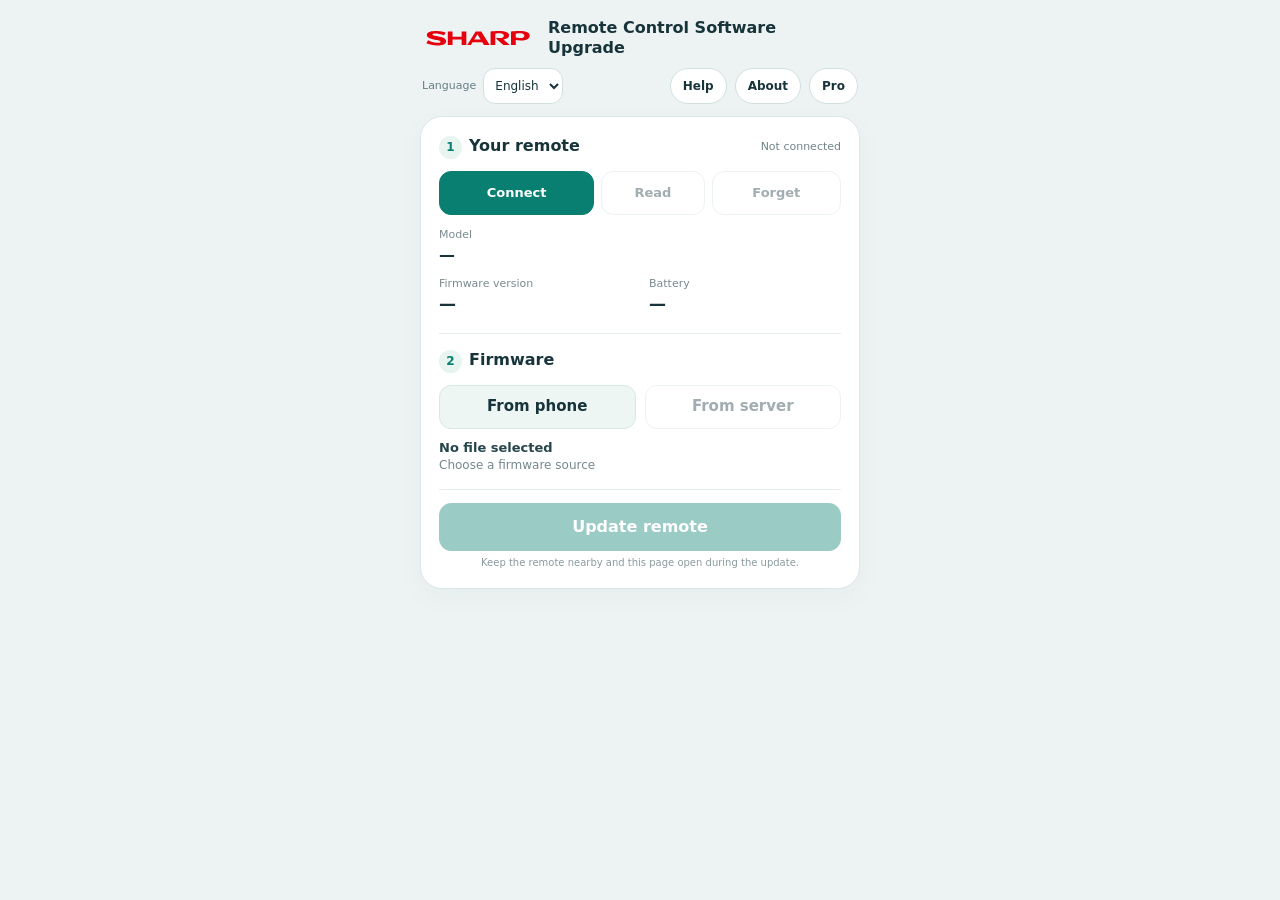
==== commit 92ec21ef: "Explain Pro mode in Help and add system diagnostic sharing (0.20.0)" ====
--- a/docs/index.html
+++ b/docs/index.html
@@ -1,4 +1,4 @@
-<!doctype html><html lang="en"><head><meta charset="utf-8"><meta name="viewport" content="width=device-width, initial-scale=1"><meta http-equiv="Content-Security-Policy" content="default-src 'self'; style-src 'self'; script-src 'self'; connect-src 'self' https://firmware.umc-poland.com; img-src 'self' blob:; object-src 'none'; frame-src 'none'; base-uri 'none'"><meta name="theme-color" content="#edf3f3"><meta name="description" content="Read and update your Sharp remote control from your phone."><title>Remote Control Software Upgrade</title><link rel="stylesheet" href="mobile.css?v=0.19.0"></head><body><header><div class="app-brand"><img class="sharp-logo" src="sharp-logo.svg" alt="SHARP" width="150" height="38"><h1>Remote Control Software Upgrade</h1></div><nav class="header-tools" aria-label="Application"><div class="language-switch"><label for="language" data-i18n="language">Language</label><select id="language" data-i18n-aria="language"><option value="en">English</option><option value="pl">Polski</option></select></div><button data-i18n="help" id="helpButton" type="button" aria-haspopup="dialog">Help</button><button data-i18n="about" id="aboutButton" type="button" aria-haspopup="dialog">About</button><button id="proButton" type="button" aria-haspopup="dialog" aria-pressed="false">Pro</button></nav></header><main id="browserTools"><section aria-labelledby="remoteHeading"><div class="section-title"><h2 id="remoteHeading"><span class="step">1</span><span data-i18n="remote" >Your remote</span></h2><span id="connectionState" class="badge">Not connected</span></div><div class="connection-actions"><button data-i18n="connect" id="connect" class="primary">Connect</button><button data-i18n="read" id="readRemote" disabled>Read</button><button data-i18n="disconnect" id="disconnect" disabled>Forget</button><a id="nativeForget" class="file-button" data-i18n="disconnect" href="intent://bridge/forget#Intent;scheme=rcota;package=com.scem.rcota;end" hidden>Forget</a></div><div id="pairedPanel" hidden><select id="pairedRemote" data-i18n-aria="pairedRemote" aria-label="Paired remote"></select><button id="pairedConnect" data-i18n="read">Read</button></div><dl class="remote-info"><div><dt data-i18n="model" >Model</dt><dd id="model">—</dd></div><div><dt data-i18n="firmwareVersion" >Firmware version</dt><dd id="firmware">—</dd></div><div><dt data-i18n="battery" >Battery</dt><dd id="level">—</dd></div></dl>
+<!doctype html><html lang="en"><head><meta charset="utf-8"><meta name="viewport" content="width=device-width, initial-scale=1"><meta http-equiv="Content-Security-Policy" content="default-src 'self'; style-src 'self'; script-src 'self'; connect-src 'self' https://firmware.umc-poland.com; img-src 'self' blob:; object-src 'none'; frame-src 'none'; base-uri 'none'"><meta name="theme-color" content="#edf3f3"><meta name="description" content="Read and update your Sharp remote control from your phone."><title>Remote Control Software Upgrade</title><link rel="stylesheet" href="mobile.css?v=0.20.0"></head><body><header><div class="app-brand"><img class="sharp-logo" src="sharp-logo.svg" alt="SHARP" width="150" height="38"><h1>Remote Control Software Upgrade</h1></div><nav class="header-tools" aria-label="Application"><div class="language-switch"><label for="language" data-i18n="language">Language</label><select id="language" data-i18n-aria="language"><option value="en">English</option><option value="pl">Polski</option></select></div><button data-i18n="help" id="helpButton" type="button" aria-haspopup="dialog">Help</button><button data-i18n="about" id="aboutButton" type="button" aria-haspopup="dialog">About</button><button id="proButton" type="button" aria-haspopup="dialog" aria-pressed="false">Pro</button></nav></header><main id="browserTools"><section aria-labelledby="remoteHeading"><div class="section-title"><h2 id="remoteHeading"><span class="step">1</span><span data-i18n="remote" >Your remote</span></h2><span id="connectionState" class="badge">Not connected</span></div><div class="connection-actions"><button data-i18n="connect" id="connect" class="primary">Connect</button><button data-i18n="read" id="readRemote" disabled>Read</button><button data-i18n="disconnect" id="disconnect" disabled>Forget</button><a id="nativeForget" class="file-button" data-i18n="disconnect" href="intent://bridge/forget#Intent;scheme=rcota;package=com.scem.rcota;end" hidden>Forget</a></div><div id="pairedPanel" hidden><select id="pairedRemote" data-i18n-aria="pairedRemote" aria-label="Paired remote"></select><button id="pairedConnect" data-i18n="read">Read</button></div><dl class="remote-info"><div><dt data-i18n="model" >Model</dt><dd id="model">—</dd></div><div><dt data-i18n="firmwareVersion" >Firmware version</dt><dd id="firmware">—</dd></div><div><dt data-i18n="battery" >Battery</dt><dd id="level">—</dd></div></dl>
 <dl id="proRemote" class="remote-info pro-info" hidden>
 <div><dt>MAC</dt><dd id="proMac">—</dd></div>
 <div><dt>VID</dt><dd id="proVid">—</dd></div>
@@ -16,10 +16,10 @@
 <input id="proPassword" type="password" inputmode="numeric" autocomplete="off" required autofocus>
 <p id="proError" data-i18n="wrongPassword" role="alert" hidden>Incorrect password.</p>
 <button type="submit" class="primary" data-i18n="unlockPro">Unlock Pro</button></form>
-</dialog><dialog id="aboutDialog" aria-labelledby="aboutHeading"><div class="dialog-heading"><h2 data-i18n="about" id="aboutHeading">About</h2><button id="closeAbout" data-i18n-aria="close" aria-label="Close">×</button></div><strong>Remote Control Software Upgrade</strong><dl class="about-info"><div><dt data-i18n="version" >Version</dt><dd>0.19.0</dd></div><div><dt data-i18n="author" >Author</dt><dd>Alexander Jermakov</dd></div><div><dt data-i18n="releaseDate" >Release date</dt><dd><time datetime="2026-11-13">2026-11-13</time></dd></div></dl></dialog><dialog id="helpDialog" aria-labelledby="helpHeading"><div class="dialog-heading"><h2 data-i18n="help" id="helpHeading">Help</h2><button id="closeHelp" data-i18n-aria="close" aria-label="Close">×</button></div><p data-i18n="helpIntro" >Use Chrome on Android with Bluetooth enabled.</p><h3 data-i18n="pairingTitle" >Pair the remote with the phone</h3><ol start="1"><li data-i18n="pair1" >Turn on Bluetooth and open this HTTPS page directly in Chrome on your phone. No Android app is required.</li><li data-i18n="pair2">Wake the remote. If it has not been paired, activate pairing using the instructions for your remote model.</li><li data-i18n="pair3" >Press Connect on this page, choose SHARP RCU or SHARP SOLAR RCU and allow access. Confirm any Android Pair request, including a pairing notification.</li><li data-i18n="pair4" >Wait for the exact model, firmware and battery. Keep this page open: firmware preparation and transfer use the same browser connection. An existing Android pairing can be kept if it works.</li></ol><h3 data-i18n="fileTitle" >Select the firmware</h3><ol start="5"><li data-i18n="file1" >Press From phone and choose the BIN for the exact displayed model. AN2303-2UM-001 and AN2303B-2UM-001 require different files.</li><li data-i18n="file2" >Or press From server. If Chrome blocks the server download, use the displayed download link, save the BIN and select it with From phone. The AN2303 manufacturer filename is accepted unchanged only when its catalogue checksum matches.</li><li data-i18n="file3" >Wait until the file is ready. Confirm it once. The BIN and confirmation are kept for the next units of the same model.</li></ol><h3 data-i18n="upgradeTitle" >Upgrade the remote</h3><ol start="8"><li data-i18n="upgrade1" >Press Update remote. Keep the remote powered and nearby; leave this page open.</li><li data-i18n="upgrade2" >Wait for the transfer to finish. At 100% the bytes have been sent; that alone does not confirm installation.</li><li data-i18n="upgrade3" >There are no automatic reconnection attempts. If the remote restarts and disconnects, wake it, repeat Back + Home for 3 seconds if pairing is needed, then press Reconnect and select the same remote to read its installed version.</li><li data-i18n="upgrade4" >For another unit, press Next remote and repeat steps 1–4. The retained matching BIN is prepared automatically; press Update remote.</li></ol><p data-i18n="fileNote" >Battery: at least 30%. Local BINs allow upgrade, downgrade or reinstall; server firmware must be newer. The BIN is retained in this browser when local storage is available. Each remote still needs a separate Update remote press.</p><p data-i18n="forgetHelp" >Forget closes the connection and revokes this website’s permission when Chrome supports it. It cannot remove Android system pairing: use Android Bluetooth settings for that. Chrome requires you to select each new physical remote once.</p><p data-i18n="reconnectHelp" >Forget does not delete Android pairing. After Forget, Connect opens a fresh device chooser. If Android pairing is stale, remove only that remote in Android Bluetooth settings and repeat steps 1–4.</p><h3 data-i18n="support" >Troubleshooting</h3><ul>
+</dialog><dialog id="aboutDialog" aria-labelledby="aboutHeading"><div class="dialog-heading"><h2 data-i18n="about" id="aboutHeading">About</h2><button id="closeAbout" data-i18n-aria="close" aria-label="Close">×</button></div><strong>Remote Control Software Upgrade</strong><dl class="about-info"><div><dt data-i18n="version" >Version</dt><dd>0.20.0</dd></div><div><dt data-i18n="author" >Author</dt><dd>Alexander Jermakov</dd></div><div><dt data-i18n="releaseDate" >Release date</dt><dd><time datetime="2026-11-13">2026-11-13</time></dd></div></dl></dialog><dialog id="helpDialog" aria-labelledby="helpHeading"><div class="dialog-heading"><h2 data-i18n="help" id="helpHeading">Help</h2><button id="closeHelp" data-i18n-aria="close" aria-label="Close">×</button></div><div id="normalHelp"><p data-i18n="helpIntro" >Use Chrome on Android with Bluetooth enabled.</p><h3 data-i18n="pairingTitle" >Pair the remote with the phone</h3><ol start="1"><li data-i18n="pair1" >Turn on Bluetooth and open this HTTPS page directly in Chrome on your phone. No Android app is required.</li><li data-i18n="pair2">Wake the remote. If it has not been paired, activate pairing using the instructions for your remote model.</li><li data-i18n="pair3" >Press Connect on this page, choose SHARP RCU or SHARP SOLAR RCU and allow access. Confirm any Android Pair request, including a pairing notification.</li><li data-i18n="pair4" >Wait for the exact model, firmware and battery. Keep this page open: firmware preparation and transfer use the same browser connection. An existing Android pairing can be kept if it works.</li></ol><h3 data-i18n="fileTitle" >Select the firmware</h3><ol start="5"><li data-i18n="file1" >Press From phone and choose the BIN for the exact displayed model. AN2303-2UM-001 and AN2303B-2UM-001 require different files.</li><li data-i18n="file2" >Or press From server. If Chrome blocks the server download, use the displayed download link, save the BIN and select it with From phone. The AN2303 manufacturer filename is accepted unchanged only when its catalogue checksum matches.</li><li data-i18n="file3" >Wait until the file is ready. Confirm it once. The BIN and confirmation are kept for the next units of the same model.</li></ol><h3 data-i18n="upgradeTitle" >Upgrade the remote</h3><ol start="8"><li data-i18n="upgrade1" >Press Update remote. Keep the remote powered and nearby; leave this page open.</li><li data-i18n="upgrade2" >Wait for the transfer to finish. At 100% the bytes have been sent; that alone does not confirm installation.</li><li data-i18n="upgrade3" >There are no automatic reconnection attempts. If the remote restarts and disconnects, wake it, repeat Back + Home for 3 seconds if pairing is needed, then press Reconnect and select the same remote to read its installed version.</li><li data-i18n="upgrade4" >For another unit, press Next remote and repeat steps 1–4. The retained matching BIN is prepared automatically; press Update remote.</li></ol><p data-i18n="fileNote" >Battery: at least 30%. Local BINs allow upgrade, downgrade or reinstall; server firmware must be newer. The BIN is retained in this browser when local storage is available. Each remote still needs a separate Update remote press.</p><p data-i18n="forgetHelp" >Forget closes the connection and revokes this website’s permission when Chrome supports it. It cannot remove Android system pairing: use Android Bluetooth settings for that. Chrome requires you to select each new physical remote once.</p><p data-i18n="reconnectHelp" >Forget does not delete Android pairing. After Forget, Connect opens a fresh device chooser. If Android pairing is stale, remove only that remote in Android Bluetooth settings and repeat steps 1–4.</p><h3 data-i18n="support" >Troubleshooting</h3><ul>
 <li data-i18n="pairFallback">For remotes whose instructions specify Back + Home, hold them together for 3 seconds until the red LED flashes. Otherwise use the pairing procedure for your model. Then press Connect on this page.</li>
 <li data-i18n="pairReset">If pressing MIC does not put the remote into pairing mode, perform a factory reset following the instructions for your remote model, then try pairing again.</li>
 <li data-i18n="pairMissing">If Android pairing succeeds but this page cannot connect, remove only this remote from Android Bluetooth settings. Activate its pairing mode, press Connect on this page and confirm the Android pairing request. Do not re-enter pairing mode between reading and updating.</li>
-</ul><p data-i18n="diagnosticsHint" >Save a report with remote information and the activity log for support.</p><button data-i18n="saveDiagnostics" id="export">Save diagnostics</button></dialog><!-- Internal data targets used by the Bluetooth and export modules. -->
+</ul></div><div id="proHelp" hidden><p data-i18n="proHelpIntro">Pro is an engineering mode for firmware testing and model renaming.</p><h3 data-i18n="modeComparison">Normal mode and Pro</h3><ul><li data-i18n="proVersionHelp">Local BINs can upgrade, downgrade or reinstall the same version without a newer-version restriction. This is also available for local BINs in normal mode. Server updates still require a newer version in both modes.</li><li data-i18n="proModelHelp">Normal mode requires a BIN filename matching the connected model. In Pro, enable Allow a different model name (local BIN) to bypass that match. A separate warning and confirmation are shown before each overridden installation.</li><li data-i18n="proDataHelp">Pro shows additional information: MAC address (when available), VID (Vendor ID), PID (Product ID), software version and OTA server metadata. VID and PID are displayed in hexadecimal and decimal.</li><li data-i18n="proMacHelp">Web Bluetooth does not expose the physical MAC address. In the web app this field is unavailable; it is not reconstructed from the browser device ID. VID and PID appear when the remote provides them.</li><li data-i18n="proChecksHelp">Pro retains battery, BIN size and hash, OTA service and live-device checks. The operator is responsible for hardware and firmware compatibility.</li></ul></div><p data-i18n="diagnosticsHint" >Save a report with remote information and the activity log for support.</p><button data-i18n="saveDiagnostics" id="export">Save diagnostics</button><button id="shareDiagnostic" type="button" data-i18n="shareDiagnostic">Share Diagnostic</button><p id="diagnosticStatus" role="status" hidden></p></dialog><!-- Internal data targets used by the Bluetooth and export modules. -->
 <div hidden aria-hidden="true"><span id="transport"></span><span id="environment"></span><span id="browserIntro"></span><span id="localIntro"></span><span id="connection"></span><span id="status"></span><span id="pairing"></span><span id="readTime"></span><span id="name"></span><span id="software"></span><span id="hardware"></span><span id="manufacturer"></span><span id="address"></span><button id="choose"></button><button id="original"></button><input id="allDevices" type="checkbox"><input id="otaModel"><button id="checkOta"></button><span id="otaStatus"></span><span id="otaVersion"></span><span id="otaCurrent"></span><span id="otaBinary"></span><span id="otaComparison"></span><pre id="otaDetails"></pre><input id="file" type="file"><pre id="fileInfo"></pre><pre id="services"></pre><pre id="log"></pre><button id="webPrepareLocal"></button><p id="webUpgradeStatus"></p><pre id="webPackage"></pre><button id="openBrowserTools"></button></div>
-<script src="customer-ui.js?v=0.19.0"></script><script src="local-bridge.js?v=0.19.0"></script><script src="ota.js?v=0.19.0"></script><script src="app.js?v=0.19.0"></script><script src="ota-client.js?v=0.19.0"></script><script src="telink-ota.js?v=0.19.0"></script><script src="firmware-store.js?v=0.19.0"></script><script src="web-upgrade.js?v=0.19.0"></script><script src="simple-ui.js?v=0.19.0"></script></body></html>+<script src="customer-ui.js?v=0.20.0"></script><script src="local-bridge.js?v=0.20.0"></script><script src="ota.js?v=0.20.0"></script><script src="app.js?v=0.20.0"></script><script src="diagnostics.js?v=0.20.0"></script><script src="ota-client.js?v=0.20.0"></script><script src="telink-ota.js?v=0.20.0"></script><script src="firmware-store.js?v=0.20.0"></script><script src="web-upgrade.js?v=0.20.0"></script><script src="simple-ui.js?v=0.20.0"></script></body></html>
--- a/docs/mobile.css
+++ b/docs/mobile.css
@@ -22,3 +22,5 @@
 #pairedRemote{max-width:70%;margin-right:6px}
 
 .pro-firmware{margin-top:12px;padding:12px;border:1px solid #e5bb75;border-radius:12px;background:#fff8eb}.pro-firmware p{font-size:12px;color:#72541e}.pro-firmware .consent{margin-bottom:6px}#modelOverrideDialog .file-actions{margin-top:18px}#modelOverrideDialog dd{font-size:14px}
+
+#helpDialog #shareDiagnostic{width:100%;margin-top:8px}#proHelp ul{padding-left:20px;font-size:13px;line-height:1.55}#diagnosticStatus{font-size:12px}
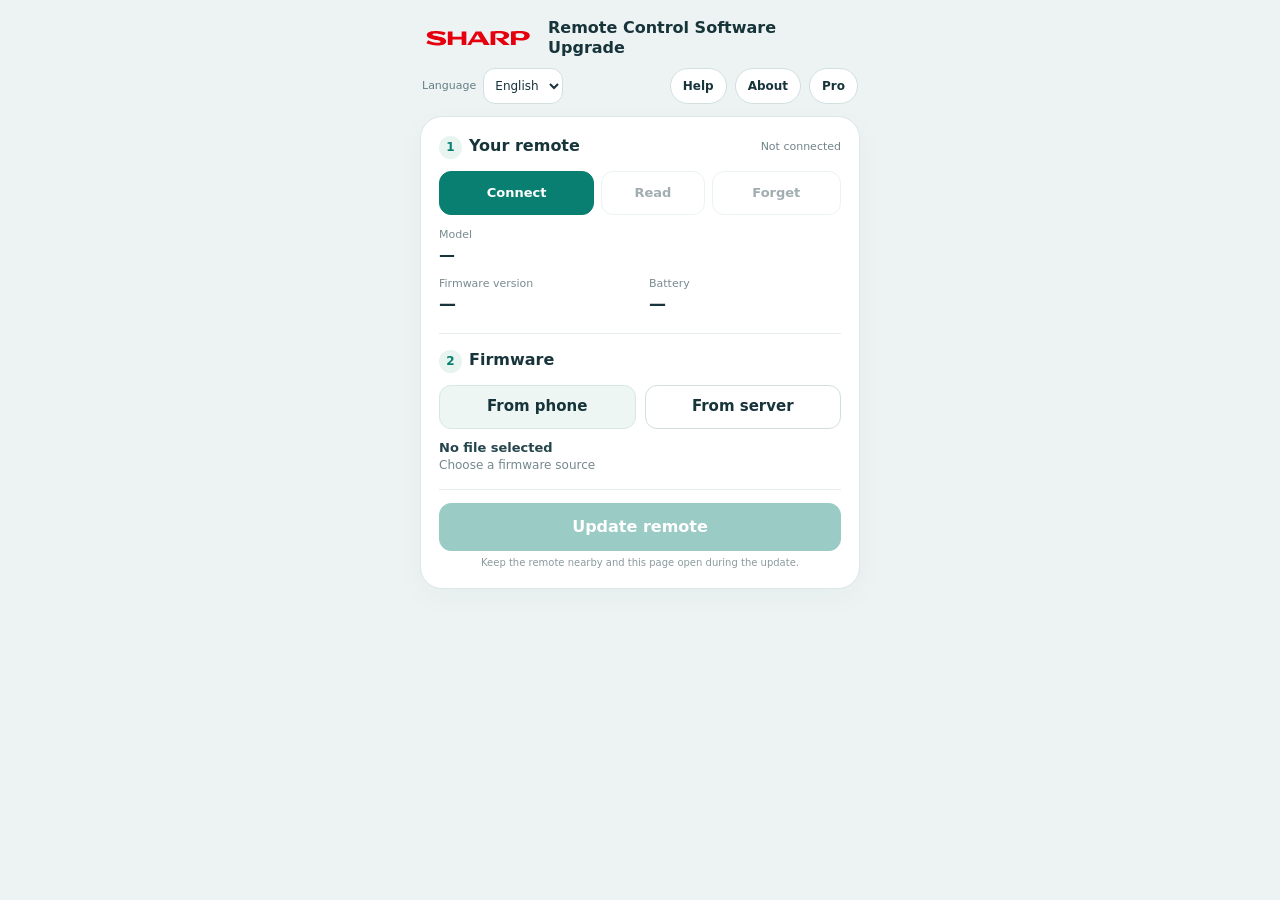
==== commit abf52f1e: "Split server TXT lookup and BIN download; support renamed catalogues (0.21.0)" ====
--- a/docs/index.html
+++ b/docs/index.html
@@ -1,25 +1,22 @@
-<!doctype html><html lang="en"><head><meta charset="utf-8"><meta name="viewport" content="width=device-width, initial-scale=1"><meta http-equiv="Content-Security-Policy" content="default-src 'self'; style-src 'self'; script-src 'self'; connect-src 'self' https://firmware.umc-poland.com; img-src 'self' blob:; object-src 'none'; frame-src 'none'; base-uri 'none'"><meta name="theme-color" content="#edf3f3"><meta name="description" content="Read and update your Sharp remote control from your phone."><title>Remote Control Software Upgrade</title><link rel="stylesheet" href="mobile.css?v=0.20.0"></head><body><header><div class="app-brand"><img class="sharp-logo" src="sharp-logo.svg" alt="SHARP" width="150" height="38"><h1>Remote Control Software Upgrade</h1></div><nav class="header-tools" aria-label="Application"><div class="language-switch"><label for="language" data-i18n="language">Language</label><select id="language" data-i18n-aria="language"><option value="en">English</option><option value="pl">Polski</option></select></div><button data-i18n="help" id="helpButton" type="button" aria-haspopup="dialog">Help</button><button data-i18n="about" id="aboutButton" type="button" aria-haspopup="dialog">About</button><button id="proButton" type="button" aria-haspopup="dialog" aria-pressed="false">Pro</button></nav></header><main id="browserTools"><section aria-labelledby="remoteHeading"><div class="section-title"><h2 id="remoteHeading"><span class="step">1</span><span data-i18n="remote" >Your remote</span></h2><span id="connectionState" class="badge">Not connected</span></div><div class="connection-actions"><button data-i18n="connect" id="connect" class="primary">Connect</button><button data-i18n="read" id="readRemote" disabled>Read</button><button data-i18n="disconnect" id="disconnect" disabled>Forget</button><a id="nativeForget" class="file-button" data-i18n="disconnect" href="intent://bridge/forget#Intent;scheme=rcota;package=com.scem.rcota;end" hidden>Forget</a></div><div id="pairedPanel" hidden><select id="pairedRemote" data-i18n-aria="pairedRemote" aria-label="Paired remote"></select><button id="pairedConnect" data-i18n="read">Read</button></div><dl class="remote-info"><div><dt data-i18n="model" >Model</dt><dd id="model">—</dd></div><div><dt data-i18n="firmwareVersion" >Firmware version</dt><dd id="firmware">—</dd></div><div><dt data-i18n="battery" >Battery</dt><dd id="level">—</dd></div></dl>
+<!doctype html><html lang="en"><head><meta charset="utf-8"><meta name="viewport" content="width=device-width, initial-scale=1"><meta http-equiv="Content-Security-Policy" content="default-src 'self'; style-src 'self'; script-src 'self'; connect-src 'self' https://firmware.umc-poland.com; img-src 'self' blob:; object-src 'none'; frame-src 'none'; base-uri 'none'"><meta name="theme-color" content="#edf3f3"><meta name="description" content="Read and update your Sharp remote control from your phone."><title>Remote Control Software Upgrade</title><link rel="stylesheet" href="mobile.css?v=0.21.0"></head><body><header><div class="app-brand"><img class="sharp-logo" src="sharp-logo.svg" alt="SHARP" width="150" height="38"><h1>Remote Control Software Upgrade</h1></div><nav class="header-tools" aria-label="Application"><div class="language-switch"><label for="language" data-i18n="language">Language</label><select id="language" data-i18n-aria="language"><option value="en">English</option><option value="pl">Polski</option></select></div><button data-i18n="help" id="helpButton" type="button" aria-haspopup="dialog">Help</button><button data-i18n="about" id="aboutButton" type="button" aria-haspopup="dialog">About</button><button id="proButton" type="button" aria-haspopup="dialog" aria-pressed="false">Pro</button></nav></header><main id="browserTools"><section aria-labelledby="remoteHeading"><div class="section-title"><h2 id="remoteHeading"><span class="step">1</span><span data-i18n="remote" >Your remote</span></h2><span id="connectionState" class="badge">Not connected</span></div><div class="connection-actions"><button data-i18n="connect" id="connect" class="primary">Connect</button><button data-i18n="read" id="readRemote" disabled>Read</button><button data-i18n="disconnect" id="disconnect" disabled>Forget</button><a id="nativeForget" class="file-button" data-i18n="disconnect" href="intent://bridge/forget#Intent;scheme=rcota;package=com.scem.rcota;end" hidden>Forget</a></div><div id="pairedPanel" hidden><select id="pairedRemote" data-i18n-aria="pairedRemote" aria-label="Paired remote"></select><button id="pairedConnect" data-i18n="read">Read</button></div><dl class="remote-info"><div><dt data-i18n="model" >Model</dt><dd id="model">—</dd></div><div><dt data-i18n="firmwareVersion" >Firmware version</dt><dd id="firmware">—</dd></div><div><dt data-i18n="battery" >Battery</dt><dd id="level">—</dd></div></dl>
 <dl id="proRemote" class="remote-info pro-info" hidden>
 <div><dt>MAC</dt><dd id="proMac">—</dd></div>
 <div><dt>VID</dt><dd id="proVid">—</dd></div>
 <div><dt>PID</dt><dd id="proPid">—</dd></div>
 <div><dt data-i18n="softwareVersion">Software version</dt><dd id="proSoftware">—</dd></div>
 </dl><p id="proReadNote" class="screen-message" hidden></p>
-<div id="proBridgeLinks" hidden></div></section><section id="webUpgrade" aria-labelledby="firmwareHeading"><div class="section-title"><h2 id="firmwareHeading"><span class="step">2</span><span data-i18n="firmware" >Firmware</span></h2></div><p id="bridgeUpgradeLink" hidden><button id="enableWebFirmware" type="button" data-i18n="openWebUpgrade">Connect for firmware</button></p><div class="file-actions"><button id="webChooseFile" class="file-button" type="button" data-i18n="phone">From phone</button><input id="webFirmware" type="file" accept=".bin,application/octet-stream" data-i18n-aria="chooseFile" aria-label="Choose firmware from your phone" hidden><button data-i18n="server" id="webPrepareServer" disabled>From server</button></div><div id="proFirmware" class="pro-firmware" hidden><label class="consent"><input id="proModelOverride" type="checkbox"><span data-i18n="proOverride">Allow a different model name (local BIN)</span></label><p data-i18n="proOverrideHint">For engineering use after a model rename. Confirm hardware compatibility before installing.</p></div><div class="firmware-summary"><strong id="selectedFilename">No file selected</strong><span id="selectedVersion">Choose a firmware source</span></div><p id="webSolarDownload" hidden><a data-i18n="downloadBin" class="download-link" href="https://firmware.umc-poland.com/AN2303B-2UM-001/AN2303B-2UM-001_V0.1.0.bin" target="_blank" rel="noopener">Download BIN V0.1.0</a></p><div id="proOta" class="pro-ota" hidden>
-<h3>OTA Info.txt</h3><p id="proOtaStatus" role="status"></p>
-<pre id="proOtaText" hidden></pre>
-<a id="proOtaLink" data-i18n="openOta" target="_blank" rel="noopener" hidden>Open OTA Info.txt</a>
-<label id="proOtaImport" hidden><span data-i18n="loadOta">Open downloaded TXT</span><input id="proOtaFile" type="file" accept=".txt,text/plain"></label>
+<div id="proBridgeLinks" hidden></div></section><section id="webUpgrade" aria-labelledby="firmwareHeading"><div class="section-title"><h2 id="firmwareHeading"><span class="step">2</span><span data-i18n="firmware" >Firmware</span></h2></div><p id="bridgeUpgradeLink" hidden><button id="enableWebFirmware" type="button" data-i18n="openWebUpgrade">Connect for firmware</button></p><div class="file-actions"><button id="webChooseFile" class="file-button" type="button" data-i18n="phone">From phone</button><input id="webFirmware" type="file" accept=".bin,application/octet-stream" data-i18n-aria="chooseFile" aria-label="Choose firmware from your phone" hidden><button data-i18n="server" id="webPrepareServer" disabled>From server</button></div><div id="proFirmware" class="pro-firmware" hidden><label class="consent"><input id="proModelOverride" type="checkbox"><span data-i18n="proOverride">Allow a different model name (BIN)</span></label><p data-i18n="proOverrideHint">For engineering use after a model rename. Confirm hardware compatibility before installing.</p></div><div class="firmware-summary"><strong id="selectedFilename">No file selected</strong><span id="selectedVersion">Choose a firmware source</span></div><p id="webSolarDownload" hidden><a data-i18n="downloadBin" class="download-link" href="https://firmware.umc-poland.com/AN2303B-2UM-001/AN2303B-2UM-001_V0.1.0.bin" target="_blank" rel="noopener">Download BIN V0.1.0</a></p><div id="proOta" class="pro-ota" hidden>
+<h3 data-i18n="serverFirmware">Server firmware</h3><label for="serverModel" data-i18n="serverModelLabel">Server catalogue model</label><input id="serverModel" type="text" maxlength="80" autocomplete="off" spellcheck="false" placeholder="AN4512E-20UM021-008"><button id="serverLookup" type="button" data-i18n="readOtaInfo">Read OTA Info TXT</button><p id="proOtaStatus" role="status"></p><p id="serverError" class="server-error" hidden></p><pre id="proOtaText" hidden></pre><a id="proOtaLink" data-i18n="openOta" target="_blank" rel="noopener" hidden>Open OTA Info TXT</a><div id="serverBinary" hidden><p data-i18n="serverBinLabel">BIN listed in OTA Info TXT</p><strong id="serverBinaryName"></strong><p id="serverBinaryVersion"></p><a id="serverBinaryLink" class="download-link" target="_blank" rel="noopener" download data-i18n="saveServerBin">Save BIN to phone</a><button id="webDownloadServer" type="button" data-i18n="loadServerBin" disabled>Load BIN from server</button><p data-i18n="serverBinInstructions">Load BIN from server downloads and checks the listed file in this app. Save BIN to phone opens its direct server link. No installation starts until you confirm Update remote.</p></div><label id="proOtaImport" hidden><span data-i18n="loadOta">Open downloaded TXT</span><input id="proOtaFile" type="file" accept=".txt,text/plain"></label>
 </div><div class="install-area"><div id="webReview" hidden><label class="consent"><input id="webConfirm" type="checkbox"><span id="webConfirmLabel" data-i18n="confirm" >This file is for my remote. I confirm installation.</span></label></div><button data-i18n="update" id="webInstall" class="primary" disabled>Update remote</button><progress id="webProgress" max="100" value="0" hidden aria-label="Update progress"></progress><p id="screenMessage" class="screen-message" role="status" hidden></p><p data-i18n="keepOpen" class="keep-open">Keep the remote nearby and this page open during the update.</p></div></section></main><dialog id="modelOverrideDialog" aria-labelledby="modelOverrideHeading"><h2 id="modelOverrideHeading" data-i18n="overrideTitle">Different model name</h2><p data-i18n="overrideWarning">This BIN filename does not match the connected model. An incompatible image can leave the remote unusable. Continue only if you have verified hardware and firmware compatibility.</p><dl class="remote-info"><div><dt data-i18n="model">Model</dt><dd id="overrideRemoteModel"></dd></div><div><dt data-i18n="binModel">Model in BIN filename</dt><dd id="overrideFileModel"></dd></div><div><dt data-i18n="selectedBin">Selected BIN</dt><dd id="overrideFilename"></dd></div></dl><div class="file-actions"><button id="cancelModelOverride" type="button" data-i18n="cancelOverride">Cancel</button><button id="approveModelOverride" type="button" class="primary" data-i18n="approveOverride">Yes, install this BIN</button></div></dialog><dialog id="proDialog" aria-labelledby="proHeading">
 <div class="dialog-heading"><h2 id="proHeading">Pro</h2><button id="closePro" type="button" data-i18n-aria="close" aria-label="Close">×</button></div>
 <form id="proForm"><label for="proPassword" data-i18n="password">Password</label>
 <input id="proPassword" type="password" inputmode="numeric" autocomplete="off" required autofocus>
 <p id="proError" data-i18n="wrongPassword" role="alert" hidden>Incorrect password.</p>
 <button type="submit" class="primary" data-i18n="unlockPro">Unlock Pro</button></form>
-</dialog><dialog id="aboutDialog" aria-labelledby="aboutHeading"><div class="dialog-heading"><h2 data-i18n="about" id="aboutHeading">About</h2><button id="closeAbout" data-i18n-aria="close" aria-label="Close">×</button></div><strong>Remote Control Software Upgrade</strong><dl class="about-info"><div><dt data-i18n="version" >Version</dt><dd>0.20.0</dd></div><div><dt data-i18n="author" >Author</dt><dd>Alexander Jermakov</dd></div><div><dt data-i18n="releaseDate" >Release date</dt><dd><time datetime="2026-11-13">2026-11-13</time></dd></div></dl></dialog><dialog id="helpDialog" aria-labelledby="helpHeading"><div class="dialog-heading"><h2 data-i18n="help" id="helpHeading">Help</h2><button id="closeHelp" data-i18n-aria="close" aria-label="Close">×</button></div><div id="normalHelp"><p data-i18n="helpIntro" >Use Chrome on Android with Bluetooth enabled.</p><h3 data-i18n="pairingTitle" >Pair the remote with the phone</h3><ol start="1"><li data-i18n="pair1" >Turn on Bluetooth and open this HTTPS page directly in Chrome on your phone. No Android app is required.</li><li data-i18n="pair2">Wake the remote. If it has not been paired, activate pairing using the instructions for your remote model.</li><li data-i18n="pair3" >Press Connect on this page, choose SHARP RCU or SHARP SOLAR RCU and allow access. Confirm any Android Pair request, including a pairing notification.</li><li data-i18n="pair4" >Wait for the exact model, firmware and battery. Keep this page open: firmware preparation and transfer use the same browser connection. An existing Android pairing can be kept if it works.</li></ol><h3 data-i18n="fileTitle" >Select the firmware</h3><ol start="5"><li data-i18n="file1" >Press From phone and choose the BIN for the exact displayed model. AN2303-2UM-001 and AN2303B-2UM-001 require different files.</li><li data-i18n="file2" >Or press From server. If Chrome blocks the server download, use the displayed download link, save the BIN and select it with From phone. The AN2303 manufacturer filename is accepted unchanged only when its catalogue checksum matches.</li><li data-i18n="file3" >Wait until the file is ready. Confirm it once. The BIN and confirmation are kept for the next units of the same model.</li></ol><h3 data-i18n="upgradeTitle" >Upgrade the remote</h3><ol start="8"><li data-i18n="upgrade1" >Press Update remote. Keep the remote powered and nearby; leave this page open.</li><li data-i18n="upgrade2" >Wait for the transfer to finish. At 100% the bytes have been sent; that alone does not confirm installation.</li><li data-i18n="upgrade3" >There are no automatic reconnection attempts. If the remote restarts and disconnects, wake it, repeat Back + Home for 3 seconds if pairing is needed, then press Reconnect and select the same remote to read its installed version.</li><li data-i18n="upgrade4" >For another unit, press Next remote and repeat steps 1–4. The retained matching BIN is prepared automatically; press Update remote.</li></ol><p data-i18n="fileNote" >Battery: at least 30%. Local BINs allow upgrade, downgrade or reinstall; server firmware must be newer. The BIN is retained in this browser when local storage is available. Each remote still needs a separate Update remote press.</p><p data-i18n="forgetHelp" >Forget closes the connection and revokes this website’s permission when Chrome supports it. It cannot remove Android system pairing: use Android Bluetooth settings for that. Chrome requires you to select each new physical remote once.</p><p data-i18n="reconnectHelp" >Forget does not delete Android pairing. After Forget, Connect opens a fresh device chooser. If Android pairing is stale, remove only that remote in Android Bluetooth settings and repeat steps 1–4.</p><h3 data-i18n="support" >Troubleshooting</h3><ul>
+</dialog><dialog id="aboutDialog" aria-labelledby="aboutHeading"><div class="dialog-heading"><h2 data-i18n="about" id="aboutHeading">About</h2><button id="closeAbout" data-i18n-aria="close" aria-label="Close">×</button></div><strong>Remote Control Software Upgrade</strong><dl class="about-info"><div><dt data-i18n="version" >Version</dt><dd>0.21.0</dd></div><div><dt data-i18n="author" >Author</dt><dd>Alexander Jermakov</dd></div><div><dt data-i18n="releaseDate" >Release date</dt><dd><time datetime="2026-11-13">2026-11-13</time></dd></div></dl></dialog><dialog id="helpDialog" aria-labelledby="helpHeading"><div class="dialog-heading"><h2 data-i18n="help" id="helpHeading">Help</h2><button id="closeHelp" data-i18n-aria="close" aria-label="Close">×</button></div><div id="normalHelp"><p data-i18n="helpIntro" >Use Chrome on Android with Bluetooth enabled.</p><h3 data-i18n="pairingTitle" >Pair the remote with the phone</h3><ol start="1"><li data-i18n="pair1" >Turn on Bluetooth and open this HTTPS page directly in Chrome on your phone. No Android app is required.</li><li data-i18n="pair2">Wake the remote. If it has not been paired, activate pairing using the instructions for your remote model.</li><li data-i18n="pair3" >Press Connect on this page, choose SHARP RCU or SHARP SOLAR RCU and allow access. Confirm any Android Pair request, including a pairing notification.</li><li data-i18n="pair4" >Wait for the exact model, firmware and battery. Keep this page open: firmware preparation and transfer use the same browser connection. An existing Android pairing can be kept if it works.</li></ol><h3 data-i18n="fileTitle" >Select the firmware</h3><ol start="5"><li data-i18n="file1" >Press From phone and choose the BIN for the exact displayed model. AN2303-2UM-001 and AN2303B-2UM-001 require different files.</li><li data-i18n="file2" >Or press From server. If Chrome blocks the server download, use the displayed download link, save the BIN and select it with From phone. The AN2303 manufacturer filename is accepted unchanged only when its catalogue checksum matches.</li><li data-i18n="file3" >Wait until the file is ready. Confirm it once. The BIN and confirmation are kept for the next units of the same model.</li></ol><h3 data-i18n="upgradeTitle" >Upgrade the remote</h3><ol start="8"><li data-i18n="upgrade1" >Press Update remote. Keep the remote powered and nearby; leave this page open.</li><li data-i18n="upgrade2" >Wait for the transfer to finish. At 100% the bytes have been sent; that alone does not confirm installation.</li><li data-i18n="upgrade3" >There are no automatic reconnection attempts. If the remote restarts and disconnects, wake it, repeat Back + Home for 3 seconds if pairing is needed, then press Reconnect and select the same remote to read its installed version.</li><li data-i18n="upgrade4" >For another unit, press Next remote and repeat steps 1–4. The retained matching BIN is prepared automatically; press Update remote.</li></ol><p data-i18n="fileNote" >Battery: at least 30%. Local BINs allow upgrade, downgrade or reinstall; server firmware must be newer. The BIN is retained in this browser when local storage is available. Each remote still needs a separate Update remote press.</p><p data-i18n="forgetHelp" >Forget closes the connection and revokes this website’s permission when Chrome supports it. It cannot remove Android system pairing: use Android Bluetooth settings for that. Chrome requires you to select each new physical remote once.</p><p data-i18n="reconnectHelp" >Forget does not delete Android pairing. After Forget, Connect opens a fresh device chooser. If Android pairing is stale, remove only that remote in Android Bluetooth settings and repeat steps 1–4.</p><h3 data-i18n="support" >Troubleshooting</h3><ul>
 <li data-i18n="pairFallback">For remotes whose instructions specify Back + Home, hold them together for 3 seconds until the red LED flashes. Otherwise use the pairing procedure for your model. Then press Connect on this page.</li>
 <li data-i18n="pairReset">If pressing MIC does not put the remote into pairing mode, perform a factory reset following the instructions for your remote model, then try pairing again.</li>
 <li data-i18n="pairMissing">If Android pairing succeeds but this page cannot connect, remove only this remote from Android Bluetooth settings. Activate its pairing mode, press Connect on this page and confirm the Android pairing request. Do not re-enter pairing mode between reading and updating.</li>
-</ul></div><div id="proHelp" hidden><p data-i18n="proHelpIntro">Pro is an engineering mode for firmware testing and model renaming.</p><h3 data-i18n="modeComparison">Normal mode and Pro</h3><ul><li data-i18n="proVersionHelp">Local BINs can upgrade, downgrade or reinstall the same version without a newer-version restriction. This is also available for local BINs in normal mode. Server updates still require a newer version in both modes.</li><li data-i18n="proModelHelp">Normal mode requires a BIN filename matching the connected model. In Pro, enable Allow a different model name (local BIN) to bypass that match. A separate warning and confirmation are shown before each overridden installation.</li><li data-i18n="proDataHelp">Pro shows additional information: MAC address (when available), VID (Vendor ID), PID (Product ID), software version and OTA server metadata. VID and PID are displayed in hexadecimal and decimal.</li><li data-i18n="proMacHelp">Web Bluetooth does not expose the physical MAC address. In the web app this field is unavailable; it is not reconstructed from the browser device ID. VID and PID appear when the remote provides them.</li><li data-i18n="proChecksHelp">Pro retains battery, BIN size and hash, OTA service and live-device checks. The operator is responsible for hardware and firmware compatibility.</li></ul></div><p data-i18n="diagnosticsHint" >Save a report with remote information and the activity log for support.</p><button data-i18n="saveDiagnostics" id="export">Save diagnostics</button><button id="shareDiagnostic" type="button" data-i18n="shareDiagnostic">Share Diagnostic</button><p id="diagnosticStatus" role="status" hidden></p></dialog><!-- Internal data targets used by the Bluetooth and export modules. -->
+</ul></div><div id="proHelp" hidden><p data-i18n="proHelpIntro">Pro is an engineering mode for firmware testing and model renaming.</p><h3 data-i18n="modeComparison">Normal mode and Pro</h3><ul><li data-i18n="proVersionHelp">Local BINs can upgrade, downgrade or reinstall the same version without a newer-version restriction. This is also available for local BINs in normal mode. Server updates still require a newer version in both modes.</li><li data-i18n="proModelHelp">Normal mode requires a BIN filename matching the connected model. In Pro, enable Allow a different model name (BIN) to bypass filename or server-catalogue matching. A separate warning and confirmation are shown before each overridden installation.</li><li data-i18n="proDataHelp">Pro shows additional information: MAC address (when available), VID (Vendor ID), PID (Product ID), software version and OTA server metadata. VID and PID are displayed in hexadecimal and decimal.</li><li data-i18n="proMacHelp">Web Bluetooth does not expose the physical MAC address. In the web app this field is unavailable; it is not reconstructed from the browser device ID. VID and PID appear when the remote provides them.</li><li data-i18n="proChecksHelp">Pro retains battery, BIN size and hash, OTA service and live-device checks. The operator is responsible for hardware and firmware compatibility.</li></ul></div><p data-i18n="diagnosticsHint" >Save a report with remote information and the activity log for support.</p><button data-i18n="saveDiagnostics" id="export">Save diagnostics</button><button id="shareDiagnostic" type="button" data-i18n="shareDiagnostic">Share Diagnostic</button><p id="diagnosticStatus" role="status" hidden></p></dialog><!-- Internal data targets used by the Bluetooth and export modules. -->
 <div hidden aria-hidden="true"><span id="transport"></span><span id="environment"></span><span id="browserIntro"></span><span id="localIntro"></span><span id="connection"></span><span id="status"></span><span id="pairing"></span><span id="readTime"></span><span id="name"></span><span id="software"></span><span id="hardware"></span><span id="manufacturer"></span><span id="address"></span><button id="choose"></button><button id="original"></button><input id="allDevices" type="checkbox"><input id="otaModel"><button id="checkOta"></button><span id="otaStatus"></span><span id="otaVersion"></span><span id="otaCurrent"></span><span id="otaBinary"></span><span id="otaComparison"></span><pre id="otaDetails"></pre><input id="file" type="file"><pre id="fileInfo"></pre><pre id="services"></pre><pre id="log"></pre><button id="webPrepareLocal"></button><p id="webUpgradeStatus"></p><pre id="webPackage"></pre><button id="openBrowserTools"></button></div>
-<script src="customer-ui.js?v=0.20.0"></script><script src="local-bridge.js?v=0.20.0"></script><script src="ota.js?v=0.20.0"></script><script src="app.js?v=0.20.0"></script><script src="diagnostics.js?v=0.20.0"></script><script src="ota-client.js?v=0.20.0"></script><script src="telink-ota.js?v=0.20.0"></script><script src="firmware-store.js?v=0.20.0"></script><script src="web-upgrade.js?v=0.20.0"></script><script src="simple-ui.js?v=0.20.0"></script></body></html>+<script src="customer-ui.js?v=0.21.0"></script><script src="local-bridge.js?v=0.21.0"></script><script src="ota.js?v=0.21.0"></script><script src="app.js?v=0.21.0"></script><script src="diagnostics.js?v=0.21.0"></script><script src="ota-client.js?v=0.21.0"></script><script src="telink-ota.js?v=0.21.0"></script><script src="firmware-store.js?v=0.21.0"></script><script src="web-upgrade.js?v=0.21.0"></script><script src="simple-ui.js?v=0.21.0"></script></body></html>
--- a/docs/mobile.css
+++ b/docs/mobile.css
@@ -24,3 +24,5 @@
 .pro-firmware{margin-top:12px;padding:12px;border:1px solid #e5bb75;border-radius:12px;background:#fff8eb}.pro-firmware p{font-size:12px;color:#72541e}.pro-firmware .consent{margin-bottom:6px}#modelOverrideDialog .file-actions{margin-top:18px}#modelOverrideDialog dd{font-size:14px}
 
 #helpDialog #shareDiagnostic{width:100%;margin-top:8px}#proHelp ul{padding-left:20px;font-size:13px;line-height:1.55}#diagnosticStatus{font-size:12px}
+
+#proOta{margin-top:14px;padding:12px;border:1px solid #d7e8e2;border-radius:12px;background:#f6faf9}#proOta h3{margin:0 0 10px;font-size:15px}#serverModel{display:block;width:100%;min-height:44px;margin:6px 0;padding:8px;border:1px solid #ccdcdc;border-radius:8px}#serverLookup,#webDownloadServer{width:100%;margin:6px 0}#serverBinary strong{display:block;overflow-wrap:anywhere}#serverBinary p{margin:8px 0;font-size:12px}#proOtaText{white-space:pre-wrap;overflow-wrap:anywhere;background:white;padding:10px;border-radius:8px;font-size:12px}.server-error{color:#a34527;font-size:12px;overflow-wrap:anywhere}
